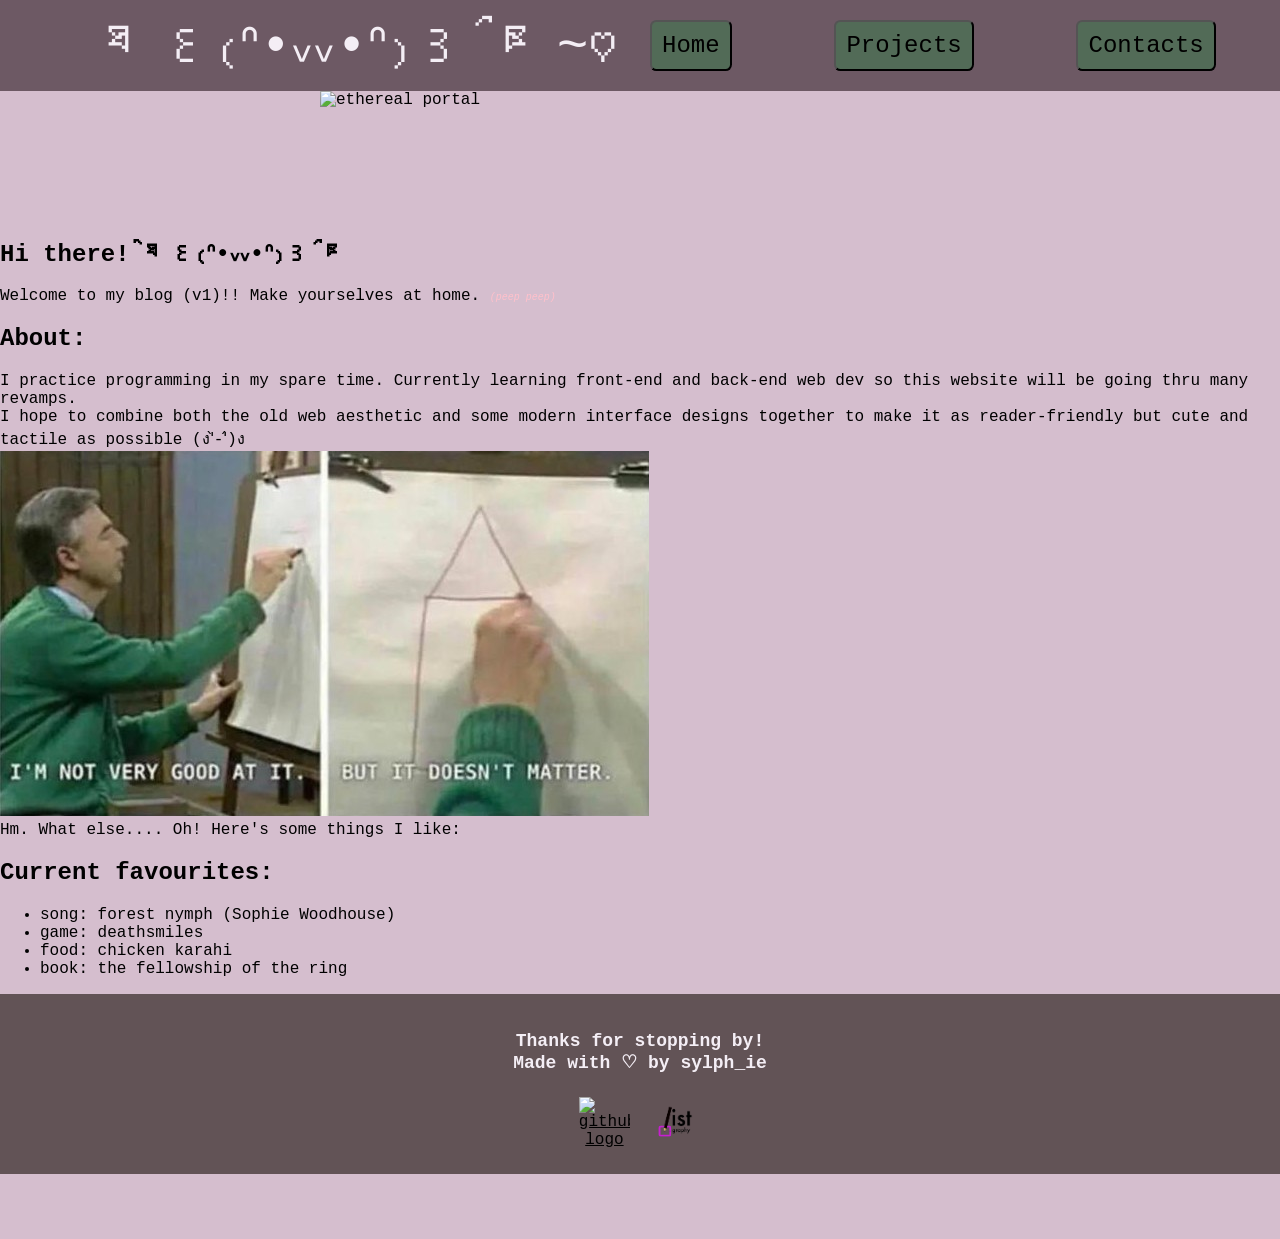
==== about.html @ 4db4aad4 "almost finished intro page and moving onto about.html" ====
<!DOCTYPE html>
<head>   
    <title>ཐི ꒰₍ᐢ•ᵥᵥ•ᐢ₎꒱ ཋྀ ~♡</title>
    <link rel = "stylesheet" href = "styles.css"/>
</head>
<body id = "about">
    <header>
      <!--  <figure>
            <img src = "https://images.squarespace-cdn.com/content/v1/5b8b677baa49a1d97623f9c3/1564085135138-W30LRVDVKX03IWIJ32WE/mouseSprite.gif?format=1500w">
        </figure> -->
        <nav id = "navbar"> <!--The container-->
            <p class = "blinking-txt">ཐི ꒰₍ᐢ•ᵥᵥ•ᐢ₎꒱ ཋྀ ~♡
            </p>
            <ul>
                <a href="about.html">
                    <li class = "navlinks"><button class = "cute-nav-button">Home</button></li>
                </a>
                <a href = "#projects">
                    <li class = "navlinks"><button class = "cute-nav-button">Projects</button></li>
                </a>
                <a href = "#contacts">
                    <li class = "navlinks"><button class = "cute-nav-button">Contacts</button></li>
                </a>
            </ul>
        </nav>
    </header>
    <main>
        <div class = "banner">
            <img src = "https://image.kmib.co.kr/online_image/2023/0406/2023040611151011753_1680747310_0018132863.jpg"
            alt = "ethereal portal">
        </div>
        <section id = "sayhello">
            <h1>Hi there! ཐི ꒰₍ᐢ•ᵥᵥ•ᐢ₎꒱ ཋྀ</h1>
            <p>
                Welcome to my blog (v1)!! Make yourselves at home. <span class = "italic-txt">(peep peep)</span>
            </p>
        </section>
        <section id = "about">
            <article>
                <h2>About:</h2>
                <p>
                    I practice programming in my spare time. Currently learning front-end and back-end web dev so this website will be going thru many revamps.</br>
                    I hope to combine both the old web aesthetic and some modern interface designs together to make it as reader-friendly but cute and tactile as possible (ง'̀-'́)ง</br>
                    <img src = "assets/images/281.jpg" alt = "Mr. rogers I'm not very good at it. But it doesn't matter meme"></br>
                    Hm. What else.... Oh! Here's some things I like:
                </p>
            </article>
            <article>
                <h2>Current favourites:</h2>
                <ul>
                    <li><span class = "bold-txt">song:</span> forest nymph (Sophie Woodhouse)</li>
                    <li><span class = "bold-txt">game:</span> deathsmiles</li>
                    <li><span class = "bold-txt">food:</span> chicken karahi</li>
                    <li><span class = "bold-txt">book:</span> the fellowship of the ring</li>
                </ul>
            </article>
        </section>        
    </main>
<footer>
    <h4>
        Thanks for stopping by! </br>Made with ♡ by sylph_ie
    </h4>
    <div id = "icons-container">
        <a class = "icons-card" href = "https://github.com/sylph-ie" target = "_blank"><img src = "https://raw.githubusercontent.com/FortAwesome/Font-Awesome/70fb2dd154b617f62fc4ae5b0b7e2943bfd2aa96/svgs/brands/github.svg" alt="github logo"></a>
        <a class = "icons-card" href = "https://listography.com/3161428512" target = "_blank"><img src = "assets/images/Listography_logo-removebg-preview.png" alt = "Listography logo"></a> <!--Change file paths into forward slashes so it doesn't break online-->
    </div>
</footer>
</body>
---- styles.css ----
* {
    font-family: 'Courier New', Courier, monospace;
    color: black;
}

.italic-txt {
    font-size:x-small;
    font-style: italic;
    color: pink;
}

/* Homepage: */
#intro {
    background-color: black;
}

#setup > h1 {
    color: rgb(251, 251, 187);
    font-size: 2vw;
    text-align: center;
    margin: auto;
    margin-top: 5vw;
    margin-bottom: 3vw;
}

.portal-container {
    display: flex;
    flex-direction: row;
    gap: 10vw;
    justify-content: center;
    align-items: center; /* When using this, this will force all direct children to stay strictly locked to the center. If you use transform: translateY(), it will be overridden (images are trying to expand the container's boundaries simultaneously*/
}

.secret-text-intro {
    opacity: 0;
    display: block;
    text-align: center;
    margin-top: 7vw;
    color: rgb(251, 251, 187);
    font-size: larger;
}

.portal-card { /*To help set up the speech*/
    position: relative;
    display: flex;
    flex-direction: column;
    align-items: center;
    text-decoration: none;
    margin-top: 1vw;
}

.speech {
    opacity: 0;
    font-size: small;
    position: absolute;
    top: 3%;
    left: 50%;
    color: rgb(251, 251, 187);
}

#lucci-container > .speech {
    left: .1%;
    top: 3%
}

#friend-container > .speech {
    left: 60%;
    top: 5%
}

#guest-container > .speech {
    left: 110%;
    top: 75%
}

.portal-card:hover .speech {
    opacity: 1;
    display:block;
}

.portal-card:hover .secret-text-intro {
    opacity: 1;
}

.portal-item {
    flex: 1;
    min-width: 0;
}

@keyframes lucci-wiggle {
    0%, 100%{
        transform: translateY(3vw) rotateZ(20deg);
    }
    50%{
        transform:translateY(3vw) rotateZ(-20deg);
    }
}

@keyframes wiggle {
    0%, 100%{
        transform: translateY(5vw) rotateZ(20deg);
    }
    50%{
        transform:translateY(5vw) rotateZ(-20deg);
    }
}

#lucci:hover {
    animation-name: lucci-wiggle;
    animation-duration: 500ms;
    animation-iteration-count: infinite;
    animation-timing-function: steps(1);
}

#luccis-friend:hover, #luccis-guest:hover {
    animation-name: wiggle;
    animation-duration: 500ms;
    animation-iteration-count: infinite;
    animation-timing-function: steps(1);
}



#lucci {
    max-width: 15vw;
    height: auto;
    display: block; /*block elements take up the entire width of whatever they're inside of */
    transform: translateY(3vw);
}

#luccis-friend {
    max-width: 15vw;
    height: auto;
    display: block;
    transform: translateY(5vw);
    /*flex-basis: 2vw; <- use this if you are not shrinking an image past what the browser deems "unsafe". More about that in #luccis-guest*/
}

#luccis-guest {
    max-width: 13vw; /* keeps the global flex settings active but for this image, it caps the growth. Some browsers refuse to shrink naked <img> in flexbox below their native file dimensions unless a hard restriction (max-width) tells them its safe to do so */
    height: auto; /*forces the image height to scale down proportionally to the new width*/
    display: block; /* prevents browser-specific inline alignment bugs */
    transform: translateY(5vw);
    /*flex-basis: 1vw; <- making larger images aggressively shrink down causes the browser to apply a "safety net" bc it thinks it'll completely distort/vanish, ignoring this line */
} /*all other elements will ignore those rules here and automatically expands to absorb the extra space luccis-guest leaves behind */




/*Unused stuff*/
/* min-width: forces the browser to override its default min width calculation (the browser's default layout mechanism wants to protect the content inside the flex child from shrinking past its min size*/

/*.portal-item img {
    width: 100%;
    height: 100%;
    object-fit: cover;
}*/

/*STANDARD ANIMATION W/ SMOOTH GLIDING (UNUSED):
@keyframes wiggle {
    25%{
        transform:translateY(5vw) rotateZ(0deg);
    }
    50%{
        transform: translateY(5vw) rotateZ(20deg);
    }
    75%{
        transform: translateY(5vw) rotateZ(-20deg);
    }
    100%{
        transform:translateY(5vw) rotateZ(0deg);
    }
}*/

/* About page:*/
/* 3 WAYS TO HANDLE IMAGE RESIZING:
1) If your <div> has a defined container width, use max-width on the <img> to prevent overscaling from its native size:
.banner {
    width: 100px;
    height: auto;
}
.banner > img {
    max-width: 100%;
    height: auto;
}

2) If the <div> has a strict, fixed width and height (e.g. square avatar), when <img>'s width/height = 100% = squashed image. Use object-fit to crop it cleanly without distortion:
.banner {
    width: 300px;
    height: 300px;
}

.banner > img {
    width: 100%;
    height: 100%;
    object-fit: cover; crops the edges, acts like a background image

3) If you want a full-width banner where the height naturally adjusts based on the width of the user's screen:*/
.banner {
    display: flex;
    justify-content: center; /* centers horizontally*/
    align-items: center; /* centers vertically*/
}

.banner > img {
    width: 50vw;
    height: 10vw;
    object-fit: cover;
    align-items: center;
}

#sayhello {
    background-image: url("https://i.pinimg.com/736x/07/1b/7d/071b7dd713197c0674aaa2b3a329f842.jpg");
    background-size: cover;
}

#sayhello > h1, p {
    background: transparent; /* if you want to make the text's padding transparent*/
}

header {
    width: 100%;
    padding: 0;
}

/*The container*/
#navbar {
    background-color: #6d5964; /*#6d5964 - more mauve purple-pink, #625356 - more brown (cool toned)*/
    width: auto;
 /*This is what expands the navbar for some reason*/
    /*margin: 0;*/ /* If I don't put this for both navbar and the ul's, they leave a gap behind*/ 
    display: flex;
    align-items: center;
    justify-content: space-between;
}

/*The 2nd card of the container w/c has its own set of cards*/
#navbar > ul {
    list-style: none; /*Gets rid of the bullet points*/
    display: flex;
    margin: 0;
    padding: 0;
    gap: 3vw;
    background: transparent;
}

/*The lists. Formatting is applied to the links instead bc idk*/
.navlinks {
    margin-left: 3vw;
    margin-right: 5vw;
}

.navlinks:first-child { /*idk if this does anything*/
    margin-left: 0;
}

/*The blinking-txt*/
#navbar p {
    color: #f4eef5;
    overflow: hidden;
    font-size: 3.3rem;
    margin: 1vw;
    margin-left: 8vw;
}

/*The links - #navbar a does the same thing as #navbar > ul > li > a {*/
#navbar a {
    text-decoration: none;
    color: #f4eef5;
    font-weight: bold;
    font-size: large;
    background: none; /*Use for both the link and list items. The background was applied to both, not on the main list for some reason.*/

}

/*Basically the lists again but written in a diff way for some reason*/
nav ul li { /*Another way to target the same thing*/
  background: none;
}

/*The buttons:*/
.cute-nav-button {
    color: black;
    font-size: 1.5rem;
    cursor: grab;
    background: #526b57;
    padding: 0.8vw;
    border-radius: .5vw;
}


#about {
    background-color: #d5bece; /* 1) #beadb9 - gloomy pink, 2) #b4a7b8 - more gloomy purple-pink*/
    margin:0; /*This gets rid of the border all around the website*/
}


#icons-container {
    display: flex;
    align-items: center;
    justify-content: center;
    gap: 20px;
    margin: 1vw;
}

.icons-card {
    width: 4vw;
} /*This only resizes the <a> link wrapper. SVGs can scale accordingly but not local .pngs = stays at its original large size = spills out*/

.icons-card img { /*This forces both images to fit perfectly inside the 10vw icons-card boxes*/
    width: 100%;
    height: auto;
    display: block;
}

footer {
    text-align: center;
    padding: 1vw;
    background: #625356;
}

footer > h4 {
    color: #f4eef5;
    font-size: large;
}
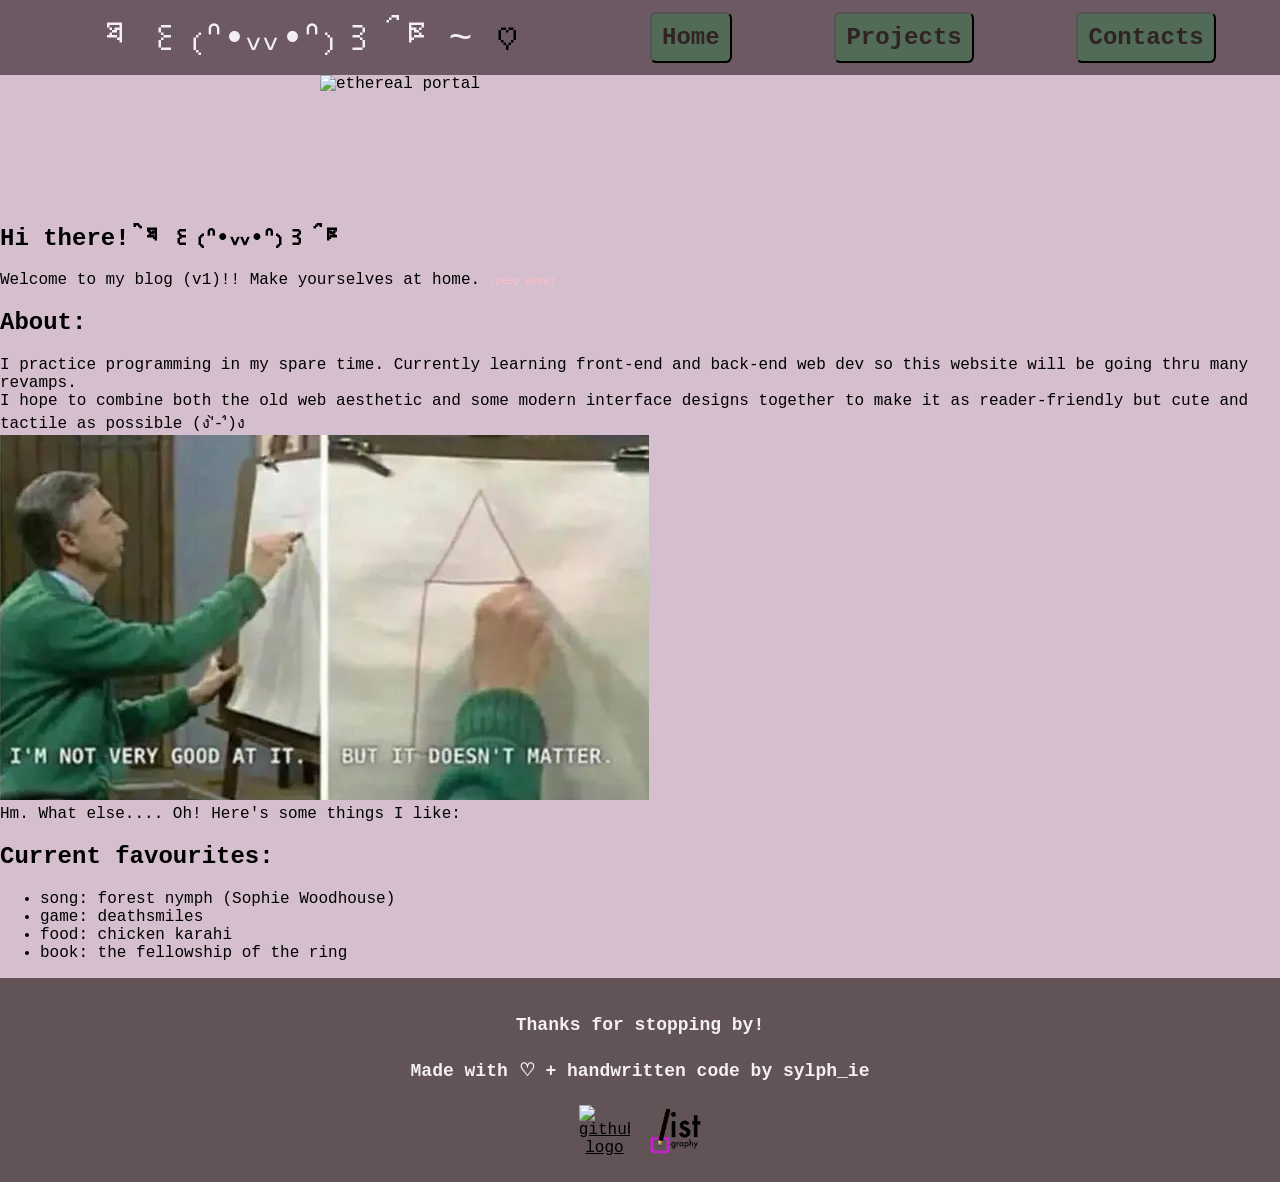
==== commit b5978909: "changed all pic formats" ====
--- a/about.html
+++ b/about.html
@@ -9,7 +9,7 @@
             <img src = "https://images.squarespace-cdn.com/content/v1/5b8b677baa49a1d97623f9c3/1564085135138-W30LRVDVKX03IWIJ32WE/mouseSprite.gif?format=1500w">
         </figure> -->
         <nav id = "navbar"> <!--The container-->
-            <p class = "blinking-txt">ཐི ꒰₍ᐢ•ᵥᵥ•ᐢ₎꒱ ཋྀ ~♡
+            <p class = "blinking-txt">ཐི ꒰₍ᐢ•ᵥᵥ•ᐢ₎꒱ ཋྀ ~<span class = "blinking-heart"> ♡</span>
             </p>
             <ul>
                 <a href="about.html">
@@ -41,7 +41,7 @@
                 <p>
                     I practice programming in my spare time. Currently learning front-end and back-end web dev so this website will be going thru many revamps.</br>
                     I hope to combine both the old web aesthetic and some modern interface designs together to make it as reader-friendly but cute and tactile as possible (ง'̀-'́)ง</br>
-                    <img src = "assets/images/281.jpg" alt = "Mr. rogers I'm not very good at it. But it doesn't matter meme"></br>
+                    <img src = "assets/images/mr rogers.webp" alt = "Mr. Rogers 'I'm not very good at it. But it doesn't matter.' meme"></br>
                     Hm. What else.... Oh! Here's some things I like:
                 </p>
             </article>
@@ -54,15 +54,18 @@
                     <li><span class = "bold-txt">book:</span> the fellowship of the ring</li>
                 </ul>
             </article>
-        </section>        
+        </section>
     </main>
 <footer>
     <h4>
-        Thanks for stopping by! </br>Made with ♡ by sylph_ie
+        Thanks for stopping by!
+    </h4>
+    <h4>
+        Made with ♡ + handwritten code by sylph_ie
     </h4>
     <div id = "icons-container">
         <a class = "icons-card" href = "https://github.com/sylph-ie" target = "_blank"><img src = "https://raw.githubusercontent.com/FortAwesome/Font-Awesome/70fb2dd154b617f62fc4ae5b0b7e2943bfd2aa96/svgs/brands/github.svg" alt="github logo"></a>
-        <a class = "icons-card" href = "https://listography.com/3161428512" target = "_blank"><img src = "assets/images/Listography_logo-removebg-preview.png" alt = "Listography logo"></a> <!--Change file paths into forward slashes so it doesn't break online-->
+        <a class = "icons-card" href = "https://listography.com/3161428512" target = "_blank"><img src = "assets/images/Listography logo.webp" alt = "Listography logo"></a> <!--Change file paths into forward slashes so it doesn't break online-->
     </div>
 </footer>
 </body>
--- a/styles.css
+++ b/styles.css
@@ -35,9 +35,22 @@
     opacity: 0;
     display: block;
     text-align: center;
-    margin-top: 7vw;
+    margin-top: 9vw;
     color: rgb(251, 251, 187);
     font-size: larger;
+}
+
+#guest-container > .secret-text-intro {
+    margin-top: 8vw;
+}
+
+#lucci-container > .secret-text-intro {
+    margin-top: 6vw;
+    margin-left: 4vw;
+}
+
+#friend-container > .secret-text-intro {
+    margin-left: 1vw;
 }
 
 .portal-card { /*To help set up the speech*/
@@ -122,22 +135,22 @@
 
 
 #lucci {
-    max-width: 15vw;
+    max-width: 11vw;
     height: auto;
     display: block; /*block elements take up the entire width of whatever they're inside of */
     transform: translateY(3vw);
 }
 
 #luccis-friend {
-    max-width: 15vw;
+    max-width: 11vw;
     height: auto;
     display: block;
-    transform: translateY(5vw);
+    transform: translateY(6vw);
     /*flex-basis: 2vw; <- use this if you are not shrinking an image past what the browser deems "unsafe". More about that in #luccis-guest*/
 }
 
 #luccis-guest {
-    max-width: 13vw; /* keeps the global flex settings active but for this image, it caps the growth. Some browsers refuse to shrink naked <img> in flexbox below their native file dimensions unless a hard restriction (max-width) tells them its safe to do so */
+    max-width: 9vw; /* keeps the global flex settings active but for this image, it caps the growth. Some browsers refuse to shrink naked <img> in flexbox below their native file dimensions unless a hard restriction (max-width) tells them its safe to do so */
     height: auto; /*forces the image height to scale down proportionally to the new width*/
     display: block; /* prevents browser-specific inline alignment bugs */
     transform: translateY(5vw);
@@ -258,36 +271,42 @@
 #navbar p {
     color: #f4eef5;
     overflow: hidden;
-    font-size: 3.3rem;
+    font-size: 2.5rem; /* clamp(2.5rem, 3.3rem, 5rem)*/
     margin: 1vw;
     margin-left: 8vw;
 }
 
-/*The links - #navbar a does the same thing as #navbar > ul > li > a {*/
+/*(Obsolete after the buttons were introduced):
+The links - #navbar a does the same thing as #navbar > ul > li > a {
 #navbar a {
     text-decoration: none;
     color: #f4eef5;
     font-weight: bold;
     font-size: large;
-    background: none; /*Use for both the link and list items. The background was applied to both, not on the main list for some reason.*/
-
-}
-
-/*Basically the lists again but written in a diff way for some reason*/
-nav ul li { /*Another way to target the same thing*/
+    background: none; Use for both the link and list items. The background was applied to both, not on the main list for some reason.
+}
+
+Basically the lists again but written in a diff way for some reason*/
+/*nav ul li { /*Another way to target the same thing
   background: none;
-}
+}*/
 
 /*The buttons:*/
 .cute-nav-button {
-    color: black;
+    color: #2f2324;
     font-size: 1.5rem;
+    font-weight: 700;
     cursor: grab;
-    background: #526b57;
+    background: #526b57; /*#cabac5 - more or less the same colour as the body (ethereal pink), #526b57 - light forest green, */
     padding: 0.8vw;
     border-radius: .5vw;
-}
-
+    transition: 0.3ms;
+}
+
+.cute-nav-button:hover {
+    background: #a67999;
+    color:#f4eef5
+}
 
 #about {
     background-color: #d5bece; /* 1) #beadb9 - gloomy pink, 2) #b4a7b8 - more gloomy purple-pink*/
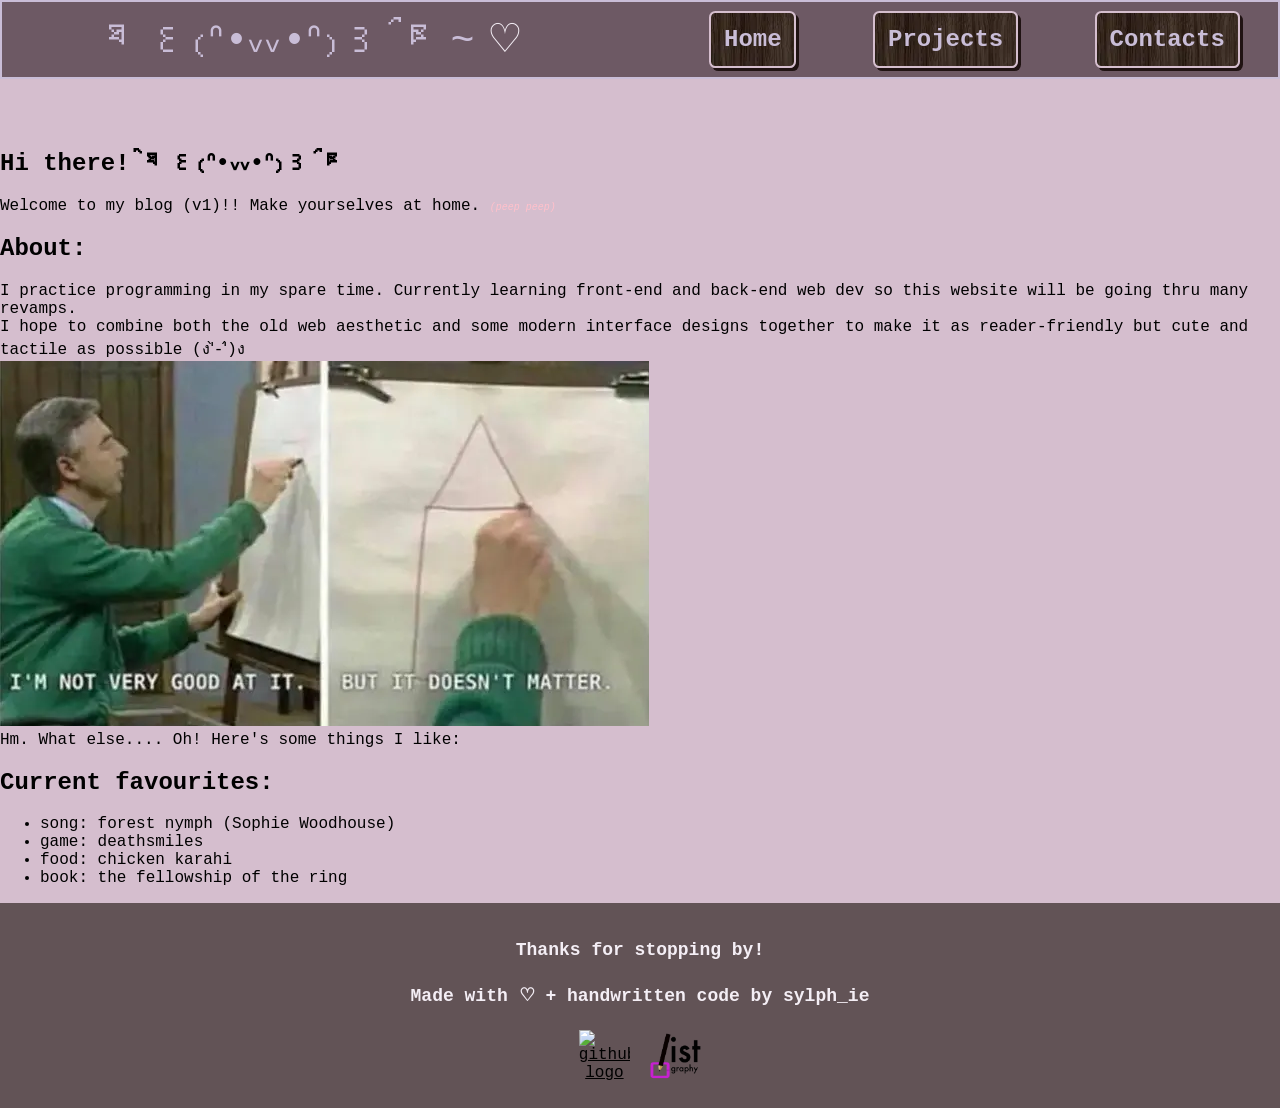
==== commit f7bc5734: "finally finished the buttons (1st draft) uggghhhh" ====
--- a/about.html
+++ b/about.html
@@ -12,15 +12,15 @@
             <p class = "blinking-txt">ཐི ꒰₍ᐢ•ᵥᵥ•ᐢ₎꒱ ཋྀ ~<span class = "blinking-heart"> ♡</span>
             </p>
             <ul>
-                <a href="about.html">
-                    <li class = "navlinks"><button class = "cute-nav-button">Home</button></li>
-                </a>
-                <a href = "#projects">
-                    <li class = "navlinks"><button class = "cute-nav-button">Projects</button></li>
-                </a>
-                <a href = "#contacts">
-                    <li class = "navlinks"><button class = "cute-nav-button">Contacts</button></li>
-                </a>
+                <li>
+                     <a class = "cute-nav-button" href="about.html">Home</a>
+                </li>
+                <li>
+                    <a class = "cute-nav-button" href = "#projects">Projects</a>
+                </li>
+                <li>
+                    <a class = "cute-nav-button" href = "#contacts">Contacts</a>
+                </li>
             </ul>
         </nav>
     </header>
--- a/styles.css
+++ b/styles.css
@@ -245,69 +245,85 @@
     display: flex;
     align-items: center;
     justify-content: space-between;
-}
-
-/*The 2nd card of the container w/c has its own set of cards*/
+    border: 2px solid #c9bdd7;
+    position: fixed; /*This will break the element out of its normal flow. Either apply width: 100%; or set the top, right and left to 0 so it is stretched from all sides except the bottom. Flexbox will then fill in the leftover space*/
+    top: 0;
+    right: 0;
+    left: 0;
+}
+
+/*The 2nd card of the container, w/c will also have its own set of cards*/
 #navbar > ul {
     list-style: none; /*Gets rid of the bullet points*/
     display: flex;
     margin: 0;
     padding: 0;
+    margin-right: 3vw;
     gap: 3vw;
     background: transparent;
 }
 
-/*The lists. Formatting is applied to the links instead bc idk*/
-.navlinks {
+/*The buttons:*/
+.cute-nav-button {
+    display: inline-block;
+    background-image: url("assets/images/wood texture.webp");
+    padding: 1vw;
+    color: #c9bdd7;
+    font-size: 1.5rem;
+    text-decoration: none;
+    font-weight: 700;
+    cursor: pointer;
+    /*background: #526b57; /*#cabac5 - more or less the same colour as the body (ethereal pink), #526b57 - light forest green, */
+    border-radius: .5vw;
     margin-left: 3vw;
-    margin-right: 5vw;
-}
-
-.navlinks:first-child { /*idk if this does anything*/
-    margin-left: 0;
-}
-
-/*The blinking-txt*/
+    border: 0.3vmin solid #d5bece;
+    box-shadow: 3px 3px #201313;
+    transition: transform 90ms ease-in-out, color 30ms ease-in-out;
+}
+
+.cute-nav-button:hover {
+    color:#130b0b;
+    transform: translate(1px, 1px);
+    box-shadow: 2px 2px #201313;
+}
+
+.cute-nav-button:active {
+    transform: translate(1.5px, 1.5px);
+    box-shadow: none;
+}
+
+/*The blinking-heart*/
 #navbar p {
-    color: #f4eef5;
+    color: #c9bdd7;
     overflow: hidden;
-    font-size: 2.5rem; /* clamp(2.5rem, 3.3rem, 5rem)*/
+    font-size: 2.5rem; /* clamp(2.5rem, 3.3rem, 5rem) <- consider using vw bc the text is still very big after shrinking the window*/
     margin: 1vw;
     margin-left: 8vw;
 }
 
-/*(Obsolete after the buttons were introduced):
-The links - #navbar a does the same thing as #navbar > ul > li > a {
-#navbar a {
-    text-decoration: none;
-    color: #f4eef5;
-    font-weight: bold;
-    font-size: large;
-    background: none; Use for both the link and list items. The background was applied to both, not on the main list for some reason.
-}
-
-Basically the lists again but written in a diff way for some reason*/
-/*nav ul li { /*Another way to target the same thing
-  background: none;
-}*/
-
-/*The buttons:*/
-.cute-nav-button {
-    color: #2f2324;
-    font-size: 1.5rem;
-    font-weight: 700;
-    cursor: grab;
-    background: #526b57; /*#cabac5 - more or less the same colour as the body (ethereal pink), #526b57 - light forest green, */
-    padding: 0.8vw;
-    border-radius: .5vw;
-    transition: 0.3ms;
-}
-
-.cute-nav-button:hover {
-    background: #a67999;
-    color:#f4eef5
-}
-
+.blinking-heart {
+    color: #f4eef5; /*#c9bdd7 - light mauve pink*/
+    animation-name: heart-blinking;
+    animation-duration: 2000ms;
+    animation-iteration-count: infinite;
+    animation-timing-function: ease-in-out;
+    display: inline-block;
+    margin-left: 1vw;
+}
+
+@keyframes heart-blinking {
+    0%, 100% {
+        transform: translateY(0vw);
+        opacity: 0;
+    }
+    50%{
+        transform: translateY(-1vw);
+        opacity: 1;
+    }
+}
+
+
+/*Section: about*/
 #about {
     background-color: #d5bece; /* 1) #beadb9 - gloomy pink, 2) #b4a7b8 - more gloomy purple-pink*/
     margin:0; /*This gets rid of the border all around the website*/
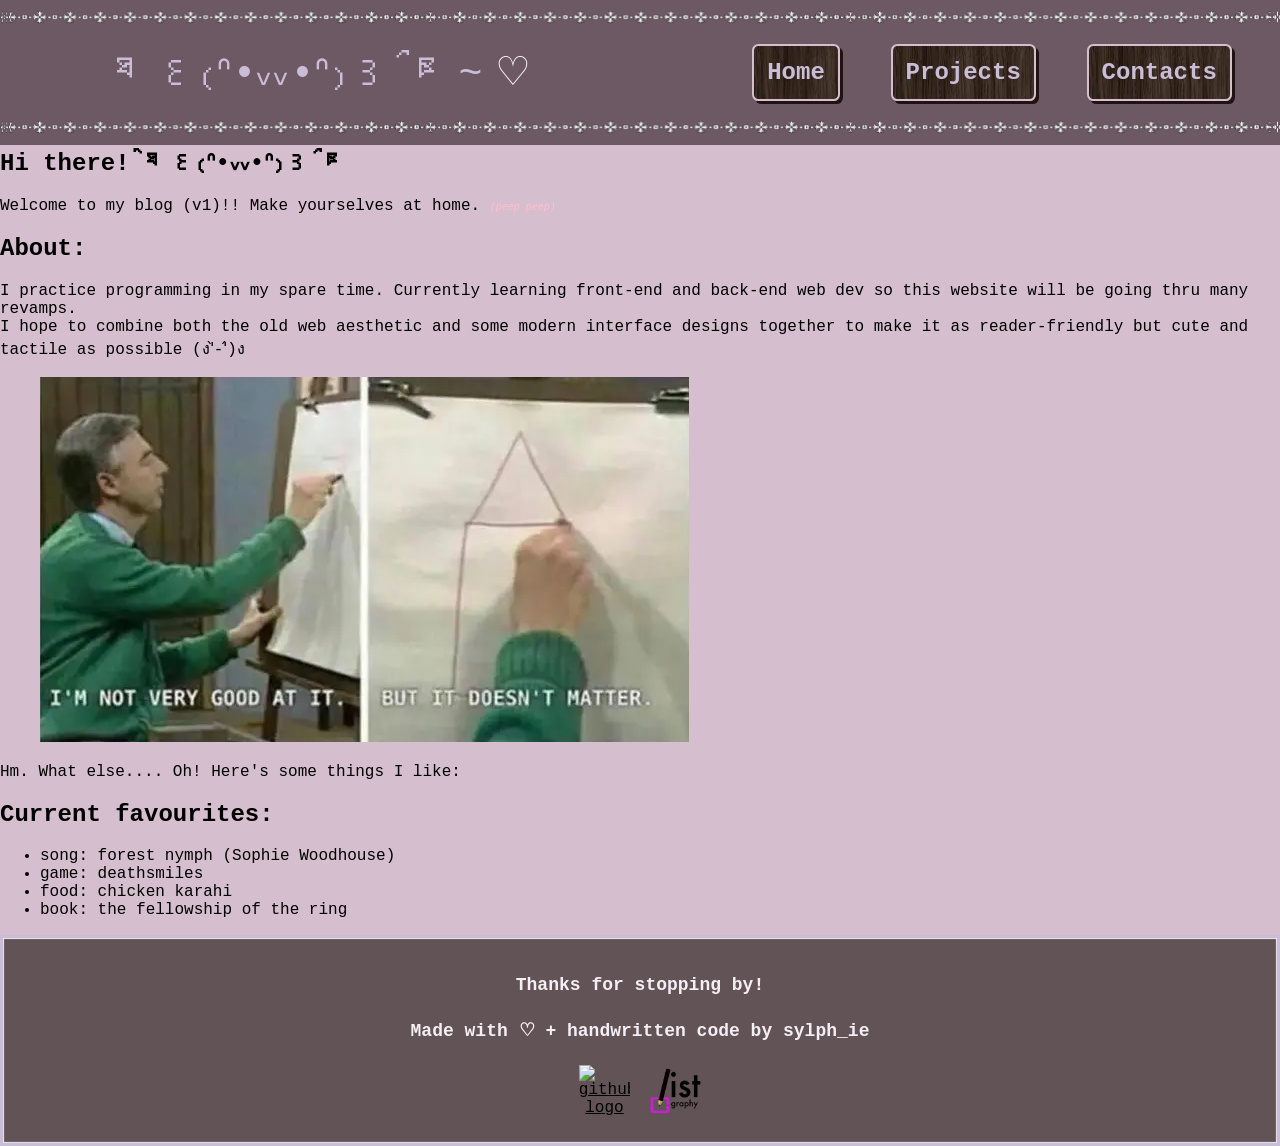
==== commit 6f7da300: "nav borders added" ====
--- a/about.html
+++ b/about.html
@@ -41,7 +41,9 @@
                 <p>
                     I practice programming in my spare time. Currently learning front-end and back-end web dev so this website will be going thru many revamps.</br>
                     I hope to combine both the old web aesthetic and some modern interface designs together to make it as reader-friendly but cute and tactile as possible (ง'̀-'́)ง</br>
-                    <img src = "assets/images/mr rogers.webp" alt = "Mr. Rogers 'I'm not very good at it. But it doesn't matter.' meme"></br>
+                    <figure>
+                        <img src = "assets/images/mr rogers.webp" alt = "Mr. Rogers 'I'm not very good at it. But it doesn't matter.' meme">
+                    </figure>
                     Hm. What else.... Oh! Here's some things I like:
                 </p>
             </article>
--- a/styles.css
+++ b/styles.css
@@ -157,34 +157,6 @@
     /*flex-basis: 1vw; <- making larger images aggressively shrink down causes the browser to apply a "safety net" bc it thinks it'll completely distort/vanish, ignoring this line */
 } /*all other elements will ignore those rules here and automatically expands to absorb the extra space luccis-guest leaves behind */
 
-
-
-
-/*Unused stuff*/
-/* min-width: forces the browser to override its default min width calculation (the browser's default layout mechanism wants to protect the content inside the flex child from shrinking past its min size*/
-
-/*.portal-item img {
-    width: 100%;
-    height: 100%;
-    object-fit: cover;
-}*/
-
-/*STANDARD ANIMATION W/ SMOOTH GLIDING (UNUSED):
-@keyframes wiggle {
-    25%{
-        transform:translateY(5vw) rotateZ(0deg);
-    }
-    50%{
-        transform: translateY(5vw) rotateZ(20deg);
-    }
-    75%{
-        transform: translateY(5vw) rotateZ(-20deg);
-    }
-    100%{
-        transform:translateY(5vw) rotateZ(0deg);
-    }
-}*/
-
 /* About page:*/
 /* 3 WAYS TO HANDLE IMAGE RESIZING:
 1) If your <div> has a defined container width, use max-width on the <img> to prevent overscaling from its native size:
@@ -245,7 +217,15 @@
     display: flex;
     align-items: center;
     justify-content: space-between;
-    border: 2px solid #c9bdd7;
+    /*border: 2px solid #c9bdd7;*/
+    /*box-shadow: 0px 0px 1px 1px #f4eef5 inset;*/
+
+    /*Nav border image*/
+    border-style: solid;
+    border-width: 35px 10px 35px 10px; /* Top: 10px, Right: 0, Bottom: 0, Left: 0 */
+    border-image-source: url("assets/images/borders/gem.webp");
+    border-image-slice: 100 fill; /* Adjust based on your image size */
+    border-image-repeat: round;
     position: fixed; /*This will break the element out of its normal flow. Either apply width: 100%; or set the top, right and left to 0 so it is stretched from all sides except the bottom. Flexbox will then fill in the leftover space*/
     top: 0;
     right: 0;
@@ -259,7 +239,7 @@
     margin: 0;
     padding: 0;
     margin-right: 3vw;
-    gap: 3vw;
+    gap: 1vw;
     background: transparent;
 }
 
@@ -317,7 +297,7 @@
         opacity: 0;
     }
     50%{
-        transform: translateY(-1vw);
+        transform: translateY(-0.8vw);
         opacity: 1;
     }
 }
@@ -352,6 +332,8 @@
     text-align: center;
     padding: 1vw;
     background: #625356;
+    border: 3px solid #c9bdd7;
+    box-shadow: 0px 0px 1px 1px inset #f4eef5;
 }
 
 footer > h4 {
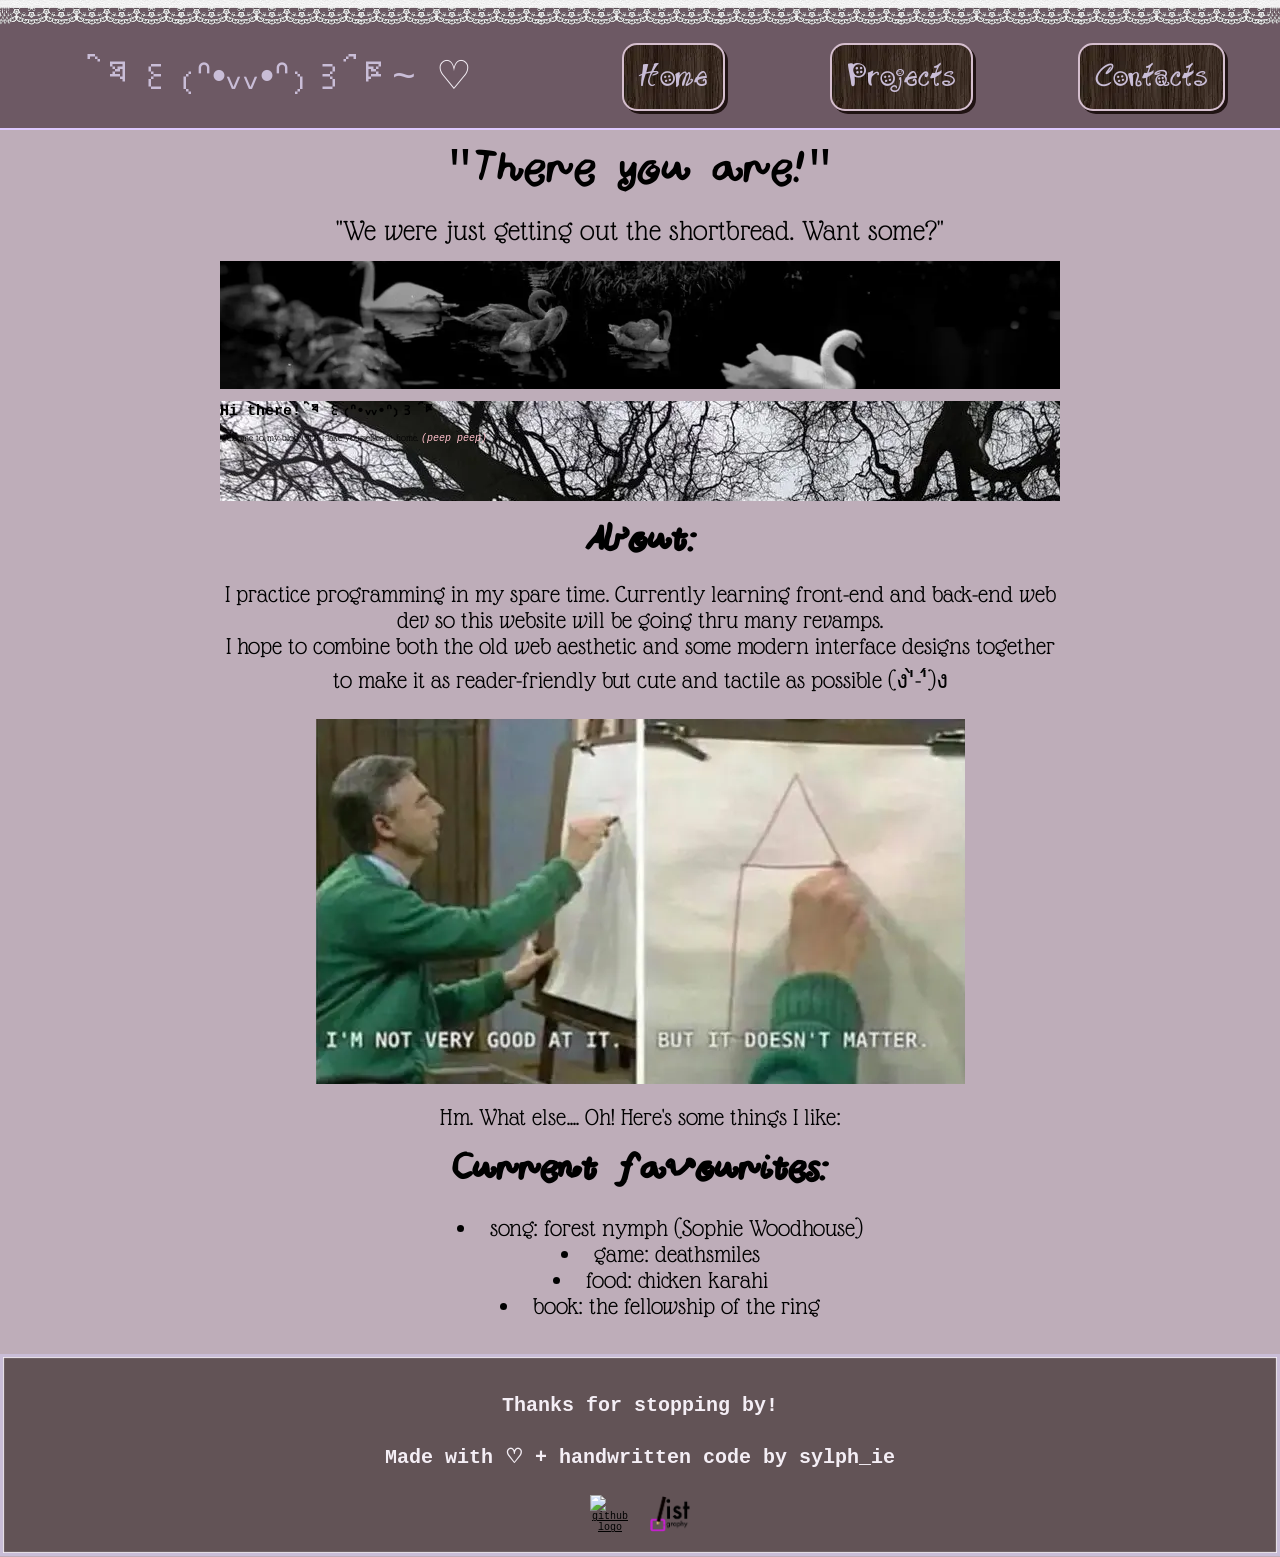
==== commit 8f1642ad: "improved main layout and added some fonts" ====
--- a/about.html
+++ b/about.html
@@ -25,8 +25,10 @@
         </nav>
     </header>
     <main>
+        <h1 class = "welcome-heading">"There you are!"</h1>
+        <h2 class = "whatsthis-heading">"We were just getting out the shortbread. Want some?"</h2>
         <div class = "banner">
-            <img src = "https://image.kmib.co.kr/online_image/2023/0406/2023040611151011753_1680747310_0018132863.jpg"
+            <img src = "assets/images/swans.webp"
             alt = "ethereal portal">
         </div>
         <section id = "sayhello">
@@ -38,22 +40,24 @@
         <section id = "about">
             <article>
                 <h2>About:</h2>
-                <p>
+                <p class = "log-font">
                     I practice programming in my spare time. Currently learning front-end and back-end web dev so this website will be going thru many revamps.</br>
                     I hope to combine both the old web aesthetic and some modern interface designs together to make it as reader-friendly but cute and tactile as possible (ง'̀-'́)ง</br>
-                    <figure>
+                </p>
+                    <figure class = "mr-rogers">
                         <img src = "assets/images/mr rogers.webp" alt = "Mr. Rogers 'I'm not very good at it. But it doesn't matter.' meme">
                     </figure>
+                <p class="log-font">
                     Hm. What else.... Oh! Here's some things I like:
                 </p>
             </article>
             <article>
                 <h2>Current favourites:</h2>
-                <ul>
-                    <li><span class = "bold-txt">song:</span> forest nymph (Sophie Woodhouse)</li>
-                    <li><span class = "bold-txt">game:</span> deathsmiles</li>
-                    <li><span class = "bold-txt">food:</span> chicken karahi</li>
-                    <li><span class = "bold-txt">book:</span> the fellowship of the ring</li>
+                <ul class = "log-font">
+                    <li >song: forest nymph (Sophie Woodhouse)</li>
+                    <li >game: deathsmiles</li>
+                    <li >food: chicken karahi</li>
+                    <li >book: the fellowship of the ring</li>
                 </ul>
             </article>
         </section>
--- a/styles.css
+++ b/styles.css
@@ -1,3 +1,32 @@
+@font-face {
+    font-family: "bigurls";
+    src:url("assets/fonts/Bigcurls 500.ttf");
+}
+
+@font-face {
+    font-family: "flowerpot";
+    src: url("assets/fonts/Flowerpot Regular.ttf")
+}
+
+@font-face {
+    font-family: "buttonz";
+    src: url("assets/fonts/Buttons.ttf");
+}
+
+@font-face {
+    font-family: northwest;
+    src: url("assets/fonts/Pacific Northwest Rough.ttf");
+}
+
+@font-face {
+    font-family: antiqua;
+    src: url("assets/fonts/GlassAntiqua-Regular.ttf");
+}
+
+html {
+    font-size: 62.5%
+}
+
 * {
     font-family: 'Courier New', Courier, monospace;
     color: black;
@@ -12,45 +41,24 @@
 /* Homepage: */
 #intro {
     background-color: black;
+    overflow: hidden;
 }
 
 #setup > h1 {
     color: rgb(251, 251, 187);
-    font-size: 2vw;
+    font-size: 3rem;
     text-align: center;
     margin: auto;
-    margin-top: 5vw;
-    margin-bottom: 3vw;
+    margin-top: 2.5em;
+    margin-bottom: 3em;
 }
 
 .portal-container {
     display: flex;
     flex-direction: row;
-    gap: 10vw;
+    gap: 20em;
     justify-content: center;
     align-items: center; /* When using this, this will force all direct children to stay strictly locked to the center. If you use transform: translateY(), it will be overridden (images are trying to expand the container's boundaries simultaneously*/
-}
-
-.secret-text-intro {
-    opacity: 0;
-    display: block;
-    text-align: center;
-    margin-top: 9vw;
-    color: rgb(251, 251, 187);
-    font-size: larger;
-}
-
-#guest-container > .secret-text-intro {
-    margin-top: 8vw;
-}
-
-#lucci-container > .secret-text-intro {
-    margin-top: 6vw;
-    margin-left: 4vw;
-}
-
-#friend-container > .secret-text-intro {
-    margin-left: 1vw;
 }
 
 .portal-card { /*To help set up the speech*/
@@ -59,21 +67,72 @@
     flex-direction: column;
     align-items: center;
     text-decoration: none;
-    margin-top: 1vw;
+    margin-top: 1em;
+}
+
+/*The sylvanian animals*/
+#lucci {
+    max-width: 17em;
+    height: auto;
+    display: block; /*block elements take up the entire width of whatever they're inside of */
+    transform: translateY(3em);
+}
+
+#luccis-friend {
+    max-width: 17em;
+    height: auto;
+    display: block;
+    transform: translateY(9em);
+    /*flex-basis: 2vw; <- use this if you are not shrinking an image past what the browser deems "unsafe". More about that in #luccis-guest*/
+}
+
+#luccis-guest {
+    max-width: 14em; /* keeps the global flex settings active but for this image, it caps the growth. Some browsers refuse to shrink naked <img> in flexbox below their native file dimensions unless a hard restriction (max-width) tells them its safe to do so */
+    height: auto; /*forces the image height to scale down proportionally to the new width*/
+    display: block; /* prevents browser-specific inline alignment bugs */
+    transform: translateY(8em);
+    /*flex-basis: 1vw; <- making larger images aggressively shrink down causes the browser to apply a "safety net" bc it thinks it'll completely distort/vanish, ignoring this line */
+} /*all other elements will ignore those rules here and automatically expands to absorb the extra space luccis-guest leaves behind */
+
+
+/*Little text that appear alongside the sylvanian animals*/
+.title-card {
+    opacity: 0;
+    display:block;
+    text-align: center;
+    margin-top: 9em;
+    color: rgb(251, 251, 187);
+    font-size: 2rem;
+}
+
+#guest-container > .title-card {
+    margin-top: 8em;
+    margin-right: 1em;
+}
+
+#lucci-container > .title-card {
+    margin-top: 6em;
+    margin-left: 3em;
+}
+
+#friend-container > .title-card {
+    margin-left: 1em;
 }
 
 .speech {
     opacity: 0;
-    font-size: small;
+    font-size: 1.5rem;
     position: absolute;
     top: 3%;
     left: 50%;
     color: rgb(251, 251, 187);
-}
-
+    position: block;
+}
+
+/*Moving the speeches relative to its parent container*/
 #lucci-container > .speech {
     left: .1%;
-    top: 3%
+    top: 1%
 }
 
 #friend-container > .speech {
@@ -86,35 +145,123 @@
     top: 75%
 }
 
-.portal-card:hover .speech {
-    opacity: 1;
-    display:block;
-}
-
-.portal-card:hover .secret-text-intro {
-    opacity: 1;
-}
-
 .portal-item {
     flex: 1;
     min-width: 0;
 }
 
+/*Hovering effects*/
 @keyframes lucci-wiggle {
     0%, 100%{
-        transform: translateY(3vw) rotateZ(20deg);
+        transform: translateY(3em) rotateZ(10deg);
     }
     50%{
-        transform:translateY(3vw) rotateZ(-20deg);
+        transform:translateY(3em) rotateZ(-10deg);
     }
 }
 
 @keyframes wiggle {
     0%, 100%{
-        transform: translateY(5vw) rotateZ(20deg);
+        transform: translateY(8em) rotateZ(10deg);
     }
     50%{
-        transform:translateY(5vw) rotateZ(-20deg);
+        transform:translateY(8em) rotateZ(-10deg);
+    }
+}
+
+.crown-webp > img {
+    position: absolute;
+    width: 3em;
+    transform: translate(8em, -33em) rotate(60deg);
+    opacity: 0;
+}
+
+.excited-webp > img {
+    position: absolute;
+    width: 5em;
+    transform: translate(-11em, -27em) rotate(-25deg);
+    opacity: 0;
+}
+
+.butterfly-webp img {
+    position: absolute;
+    max-width: 3em;
+    transform: translate(-10em, -35em);
+    opacity: 0;
+}
+
+.caterpillar-webp img {
+    position: absolute;
+    max-width: 5em;
+    transform: translate(9em, -15em) rotate(30deg);
+    opacity: 0;
+}
+
+.mushroom-webp img {
+    position: absolute;
+    max-width: 3em;
+    transform: translate(-11em, -22em);
+    opacity: 0;
+}
+
+.bee-webp img {
+    position: absolute;
+    max-width: 3em;
+    transform: translate(8em, -30em);
+    opacity: 0;
+}
+
+@keyframes crown {
+    0%, 100%{
+        transform: rotate(-.5deg);
+    }
+    50% {
+        transform: rotate(.5deg);
+    }
+}
+
+@keyframes excited {
+    0%, 100%{
+        transform: rotate(.5deg);
+    }
+    50% {
+        transform: rotate(-.5deg);
+    }
+}
+
+@keyframes butterfly {
+    0%, 100%{
+        transform: rotate(-.5deg);
+    }
+    50% {
+        transform: rotate(.5deg);
+    }
+}
+
+@keyframes caterpillar {
+    0%, 100%{
+        transform: rotate(.5deg);
+    }
+    50% {
+        transform: rotate(-.5deg);
+    }
+}
+
+@keyframes mushroom {
+    0%, 100%{
+        transform: rotate(-.5deg);
+    }
+    50% {
+        transform: rotate(.5deg);
+    }
+}
+
+@keyframes bee {
+    0%, 100%{
+        transform: rotate(.5deg);
+    }
+    50% {
+        transform: rotate(-.5deg);
     }
 }
 
@@ -125,6 +272,20 @@
     animation-timing-function: steps(1);
 }
 
+#lucci:hover ~ .crown-webp{
+    animation-name: crown;
+    animation-duration: 500ms;
+    animation-iteration-count: infinite;
+    animation-timing-function: steps(1);
+}
+
+#lucci:hover ~ .excited-webp {
+    animation-name: excited;
+    animation-duration: 500ms;
+    animation-iteration-count: infinite;
+    animation-timing-function: steps(1);
+}
+
 #luccis-friend:hover, #luccis-guest:hover {
     animation-name: wiggle;
     animation-duration: 500ms;
@@ -133,79 +294,66 @@
 }
 
 
-
-#lucci {
-    max-width: 11vw;
-    height: auto;
-    display: block; /*block elements take up the entire width of whatever they're inside of */
-    transform: translateY(3vw);
-}
-
-#luccis-friend {
-    max-width: 11vw;
-    height: auto;
-    display: block;
-    transform: translateY(6vw);
-    /*flex-basis: 2vw; <- use this if you are not shrinking an image past what the browser deems "unsafe". More about that in #luccis-guest*/
-}
-
-#luccis-guest {
-    max-width: 9vw; /* keeps the global flex settings active but for this image, it caps the growth. Some browsers refuse to shrink naked <img> in flexbox below their native file dimensions unless a hard restriction (max-width) tells them its safe to do so */
-    height: auto; /*forces the image height to scale down proportionally to the new width*/
-    display: block; /* prevents browser-specific inline alignment bugs */
-    transform: translateY(5vw);
-    /*flex-basis: 1vw; <- making larger images aggressively shrink down causes the browser to apply a "safety net" bc it thinks it'll completely distort/vanish, ignoring this line */
-} /*all other elements will ignore those rules here and automatically expands to absorb the extra space luccis-guest leaves behind */
-
+#luccis-friend:hover ~ .butterfly-webp{
+    animation-name: butterfly;
+    animation-duration: 500ms;
+    animation-iteration-count: infinite;
+    animation-timing-function: steps(1);
+}
+
+
+#luccis-friend:hover ~ .caterpillar-webp{
+    animation-name: caterpillar;
+    animation-duration: 500ms;
+    animation-iteration-count: infinite;
+    animation-timing-function: steps(1);
+}
+
+#luccis-guest:hover ~ .mushroom-webp{
+    animation-name: mushroom;
+    animation-duration: 500ms;
+    animation-iteration-count: infinite;
+    animation-timing-function: steps(1);
+}
+
+#luccis-guest:hover ~ .bee-webp{
+    animation-name: bee;
+    animation-duration: 500ms;
+    animation-iteration-count: infinite;
+    animation-timing-function: steps(1);
+}
+
+.portal-item:hover ~ .speech,
+.portal-item:hover ~ .title-card,
+.portal-item:hover ~ .crown-webp img,
+.portal-item:hover ~ .excited-webp img,
+.portal-item:hover ~ .butterfly-webp img,
+.portal-item:hover ~ .caterpillar-webp img,
+.portal-item:hover ~ .mushroom-webp img,
+.portal-item:hover ~ .bee-webp img {
+    opacity: 1;
+}
+
+.yellow-stars > img {
+    width: 40em;
+    position: absolute;
+}
+
+.yellow-stars-1 {
+    transform: translate(-5em, -10em) rotate(20deg)
+}
+
+.yellow-stars-2 {
+    transform: translate(160em, -5em) rotate(-1deg)
+}
+
+/**************************************************************************/
 /* About page:*/
-/* 3 WAYS TO HANDLE IMAGE RESIZING:
-1) If your <div> has a defined container width, use max-width on the <img> to prevent overscaling from its native size:
-.banner {
-    width: 100px;
-    height: auto;
-}
-.banner > img {
-    max-width: 100%;
-    height: auto;
-}
-
-2) If the <div> has a strict, fixed width and height (e.g. square avatar), when <img>'s width/height = 100% = squashed image. Use object-fit to crop it cleanly without distortion:
-.banner {
-    width: 300px;
-    height: 300px;
-}
-
-.banner > img {
-    width: 100%;
-    height: 100%;
-    object-fit: cover; crops the edges, acts like a background image
-
-3) If you want a full-width banner where the height naturally adjusts based on the width of the user's screen:*/
-.banner {
-    display: flex;
-    justify-content: center; /* centers horizontally*/
-    align-items: center; /* centers vertically*/
-}
-
-.banner > img {
-    width: 50vw;
-    height: 10vw;
-    object-fit: cover;
-    align-items: center;
-}
-
-#sayhello {
-    background-image: url("https://i.pinimg.com/736x/07/1b/7d/071b7dd713197c0674aaa2b3a329f842.jpg");
-    background-size: cover;
-}
-
-#sayhello > h1, p {
-    background: transparent; /* if you want to make the text's padding transparent*/
-}
-
 header {
-    width: 100%;
-    padding: 0;
+    position: sticky;
+    top: 0; /* if I don't put this here, the prev property won't work*/
+    /* if the width of the navbar is smaller than the viewport, set width: 100% */
+    z-index: 999; /*Certain headings seems to go over the nav unless i set this*/
 }
 
 /*The container*/
@@ -217,19 +365,17 @@
     display: flex;
     align-items: center;
     justify-content: space-between;
-    /*border: 2px solid #c9bdd7;*/
-    /*box-shadow: 0px 0px 1px 1px #f4eef5 inset;*/
+    padding: 1.5em;
+    /*border: 2px solid #c9bdd7;
+    box-shadow: 0px 0px 1px 1px #f4eef5 inset;*/
+    box-shadow: 0 2px 0 0 #dec9ff; 
 
     /*Nav border image*/
     border-style: solid;
-    border-width: 35px 10px 35px 10px; /* Top: 10px, Right: 0, Bottom: 0, Left: 0 */
-    border-image-source: url("assets/images/borders/gem.webp");
-    border-image-slice: 100 fill; /* Adjust based on your image size */
+    border-width: 25px 10px 0px 10px; /* Top: 10px, Right: 0, Bottom: 0, Left: 0 */
+    border-image-source: url("assets/images/borders/white nav border.webp");
+    border-image-slice: 150 fill; /* Adjust based on your image size */
     border-image-repeat: round;
-    position: fixed; /*This will break the element out of its normal flow. Either apply width: 100%; or set the top, right and left to 0 so it is stretched from all sides except the bottom. Flexbox will then fill in the leftover space*/
-    top: 0;
-    right: 0;
-    left: 0;
 }
 
 /*The 2nd card of the container, w/c will also have its own set of cards*/
@@ -238,8 +384,8 @@
     display: flex;
     margin: 0;
     padding: 0;
-    margin-right: 3vw;
-    gap: 1vw;
+    margin-right: 3em;
+    gap: 1.5em;
     background: transparent;
 }
 
@@ -247,15 +393,16 @@
 .cute-nav-button {
     display: inline-block;
     background-image: url("assets/images/wood texture.webp");
-    padding: 1vw;
+    padding: .5em;
     color: #c9bdd7;
-    font-size: 1.5rem;
+    font-family: buttonz;
+    font-size: 3rem;
     text-decoration: none;
-    font-weight: 700;
+    font-weight: 400;
     cursor: pointer;
     /*background: #526b57; /*#cabac5 - more or less the same colour as the body (ethereal pink), #526b57 - light forest green, */
-    border-radius: .5vw;
-    margin-left: 3vw;
+    border-radius: .5em;
+    margin-left: 3em;
     border: 0.3vmin solid #d5bece;
     box-shadow: 3px 3px #201313;
     transition: transform 90ms ease-in-out, color 30ms ease-in-out;
@@ -272,13 +419,14 @@
     box-shadow: none;
 }
 
-/*The blinking-heart*/
+/*The navbat*/
 #navbar p {
     color: #c9bdd7;
-    overflow: hidden;
-    font-size: 2.5rem; /* clamp(2.5rem, 3.3rem, 5rem) <- consider using vw bc the text is still very big after shrinking the window*/
-    margin: 1vw;
-    margin-left: 8vw;
+    /*overflow: hidden; this did not do anything but apparently this prevents sticky navbars from working*/ 
+    font-size: 4rem; /* clamp(2.5rem, 3.3rem, 5rem) <- consider using vw bc the text is still very big after shrinking the window*/
+    margin: .3em;
+    margin-left: 2em;
+    font-family:'Gill Sans', 'Gill Sans MT', Calibri, 'Trebuchet MS', sans-serif;
 }
 
 .blinking-heart {
@@ -288,38 +436,128 @@
     animation-iteration-count: infinite;
     animation-timing-function: ease-in-out;
     display: inline-block;
-    margin-left: 1vw;
+    margin-left: .5em;
 }
 
 @keyframes heart-blinking {
     0%, 100% {
-        transform: translateY(0vw);
+        transform: translateY(0em);
         opacity: 0;
     }
     50%{
-        transform: translateY(-0.8vw);
+        transform: translateY(-.4em);
         opacity: 1;
     }
 }
 
 
 /*Section: about*/
+main {
+    padding: 1em;
+    padding-right: 22em;
+    padding-left: 22em;
+}
+
+h2 {
+    font-family: bigurls;
+    text-align: center;
+    font-size: 4rem;
+    margin: .5em;
+}
+
+p {
+    font-family: antiqua;
+    margin: 0;
+    padding: 0;
+}
+
+.log-font {
+    text-align: center;
+    font-family: antiqua, 'Courier New', Courier, monospace;
+    font-size: 2.5rem;
+}
+
+.log-font > li {
+    text-align: center;
+    font-family: antiqua, 'Courier New', Courier, monospace;
+    font-size: 2.5rem;
+    list-style-position: inside;
+}
+
+@keyframes big-welcome {
+    0%, 100% {
+        transform: rotate(1deg)
+    }
+
+    50% {
+        transform: rotate(-1deg);
+    }
+}
+
+.welcome-heading {
+    text-align: center;
+    font-family: bigurls, monospace;
+    font-weight: 400;
+    font-size: 5rem;
+    margin: .1em;
+    animation-name: big-welcome;
+    animation-duration: 500ms;
+    animation-iteration-count: infinite;
+    animation-timing-function: steps(1);
+    cursor: default;
+}
+
+.whatsthis-heading {
+    text-align: center;
+    font-family: antiqua, monospace;
+    font-weight: 400;
+    font-size: 3rem;
+}
+
+.banner {
+    display: flex;
+    justify-content: center; /* centers horizontally*/
+    align-items: center; /* centers vertically*/
+}
+
+.banner > img {
+    width: 80vw;
+    height: 10vw;
+    object-fit: cover;
+    align-items: center;
+}
+
+#sayhello {
+    background-image: url("assets/images/trees.webp");
+    background-size: auto;
+    height: 10em;
+}
+
+#sayhello > h1, p {
+    background: transparent; /* if you want to make the text's padding transparent*/
+}
+
+.mr-rogers {
+    display: flex;
+    justify-content: center;
+    margin: 2em;
+}
+
 #about {
-    background-color: #d5bece; /* 1) #beadb9 - gloomy pink, 2) #b4a7b8 - more gloomy purple-pink*/
+    background-color: #beadb9; /* 1) #beadb9 - gloomy pink, 2) #b4a7b8 - more gloomy purple-pink 3) d5bece - lighter pink*/
     margin:0; /*This gets rid of the border all around the website*/
 }
-
 
 #icons-container {
     display: flex;
     align-items: center;
     justify-content: center;
-    gap: 20px;
-    margin: 1vw;
+    gap: 2em;
+    margin: 1em;
 }
 
 .icons-card {
-    width: 4vw;
+    width: 4em;
 } /*This only resizes the <a> link wrapper. SVGs can scale accordingly but not local .pngs = stays at its original large size = spills out*/
 
 .icons-card img { /*This forces both images to fit perfectly inside the 10vw icons-card boxes*/
@@ -330,7 +568,7 @@
 
 footer {
     text-align: center;
-    padding: 1vw;
+    padding: 1em;
     background: #625356;
     border: 3px solid #c9bdd7;
     box-shadow: 0px 0px 1px 1px inset #f4eef5;
@@ -338,5 +576,6 @@
 
 footer > h4 {
     color: #f4eef5;
-    font-size: large;
+    font-size: 2rem;
+    font-family: 'Courier New', Courier, monospace;
 }
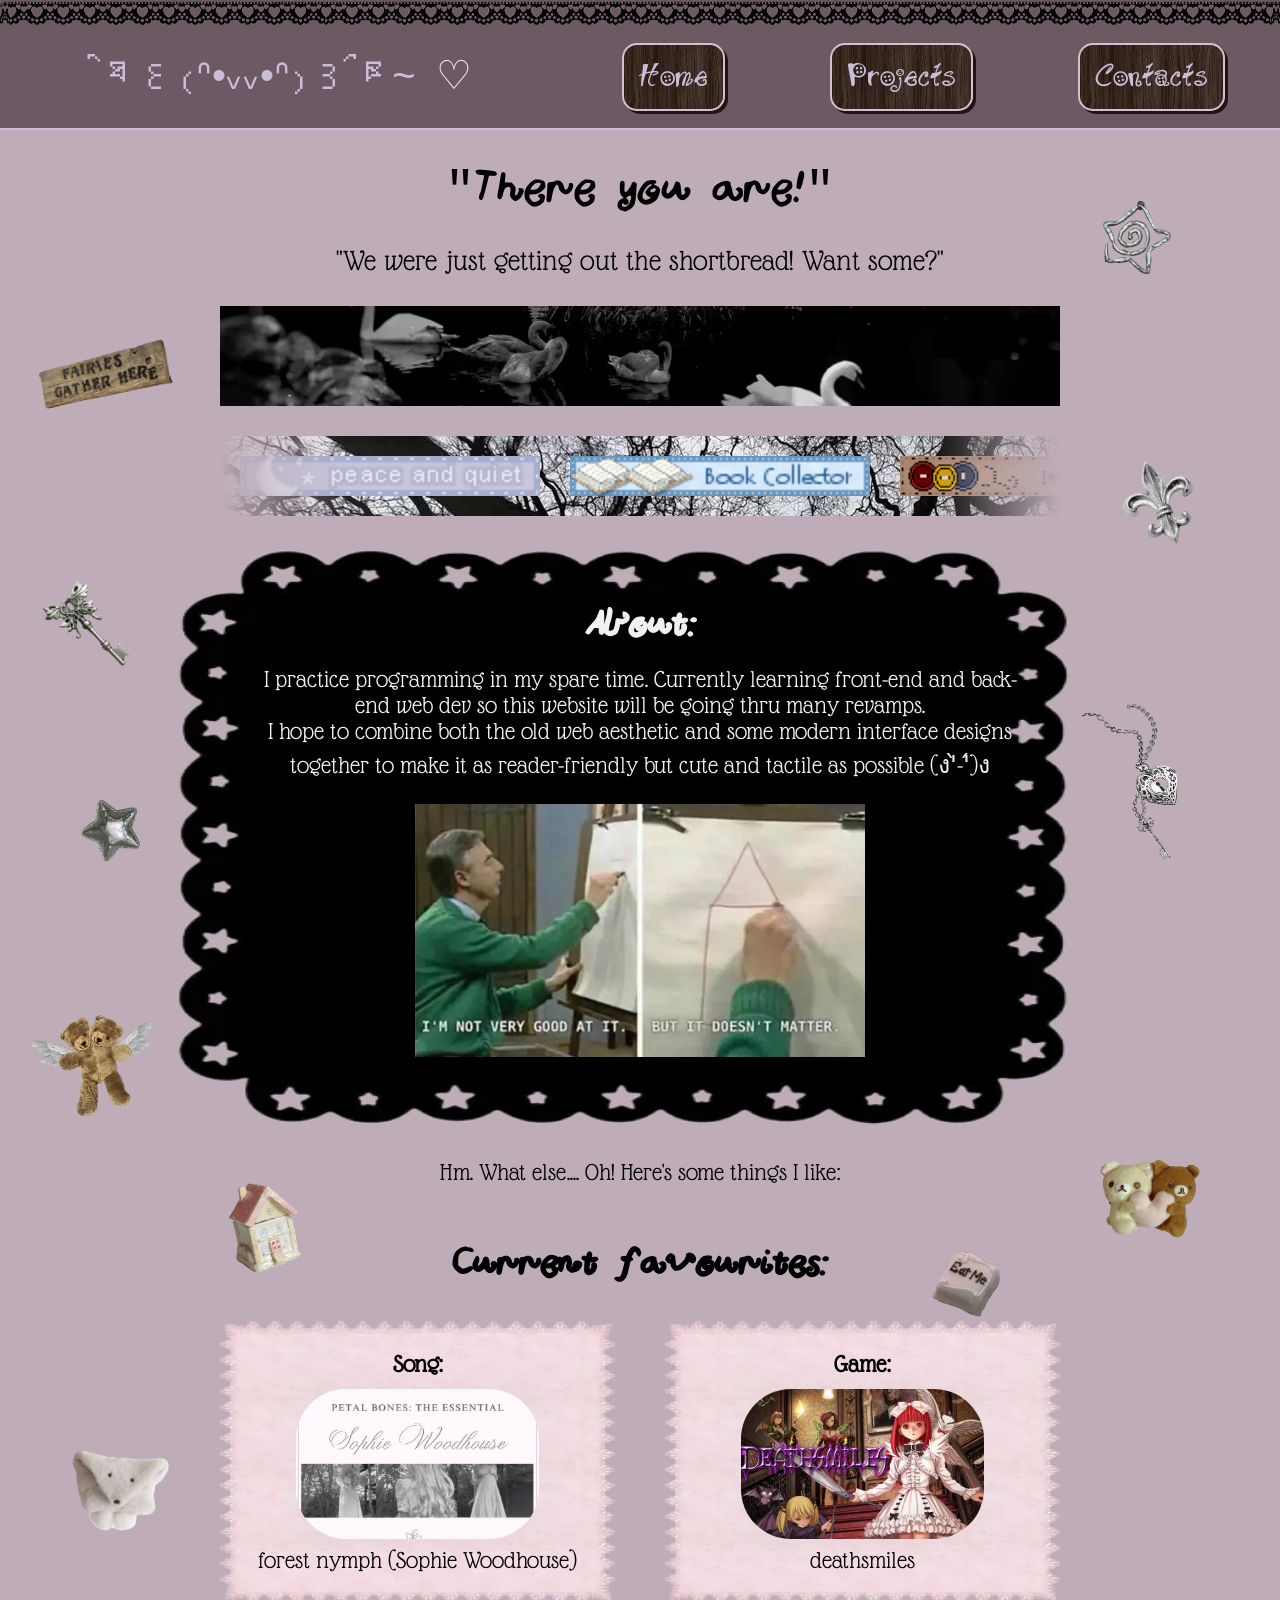
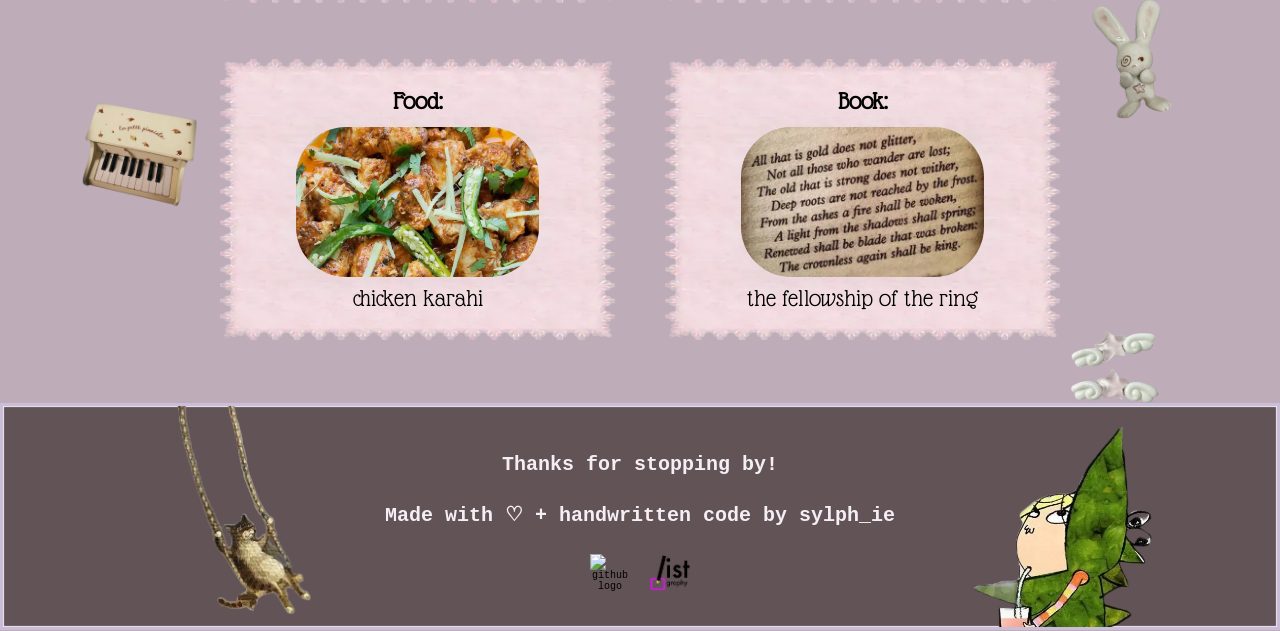
==== commit 9f6e5f45: "largest commit: improved fav section, added webp files including containers for sections" ====
--- a/about.html
+++ b/about.html
@@ -3,9 +3,25 @@
     <title>ཐི ꒰₍ᐢ•ᵥᵥ•ᐢ₎꒱ ཋྀ ~♡</title>
     <link rel = "stylesheet" href = "styles.css"/>
 </head>
-<body id = "about">
+<body id = "page-about">
+    <div class = "side_deco">
+        <img id = "fleur" class = "stickers" src="assets/images/webps_pt2/fleurdelis.webp">
+        <img id = "swirly_star" class = "stickers" src="assets/images/webps_pt2/swirly_star.webp">
+        <img id = "silver_key" class = "stickers" src="assets/images/webps_pt2/silver_key.webp">
+        <img id = "silver_star" class = "stickers" src="assets/images/webps_pt2/silver_star.webp">
+        <img id = "fairies_sign" class = "stickers" src="assets/images/webps_pt2/fairies_sign.webp">
+        <img id = "twins" class = "stickers" src="assets/images/webps_pt2/twinbears.webp">
+        <img id = "rilakkuma" class = "stickers" src="assets/images/webps_pt2/rilakkuma.webp">
+        <img id = "chs" class = "stickers" src="assets/images/webps_pt2/ceramic_hs.webp">
+        <img id = "envelope" class = "stickers" src="assets/images/webps_pt2/envelope.webp">
+        <img id = "flying_stars" class = "stickers" src="assets/images/webps_pt2/flying_stars.webp">
+        <img id = "eat_me" class = "stickers" src="assets/images/webps_pt2/eatme.webp">
+        <img id = "c_bunny" class = "stickers" src="assets/images/webps_pt2/ceramic_bunny.webp">
+        <img id = "petit" class = "stickers" src="assets/images/webps_pt2/petit_piano.webp">
+        <img id = "locket" class = "stickers" src = "assets/images/webps_pt2/locket.png">
+    </div>
     <header>
-      <!--  <figure>
+      <!--  <mouse figure>
             <img src = "https://images.squarespace-cdn.com/content/v1/5b8b677baa49a1d97623f9c3/1564085135138-W30LRVDVKX03IWIJ32WE/mouseSprite.gif?format=1500w">
         </figure> -->
         <nav id = "navbar"> <!--The container-->
@@ -26,43 +42,104 @@
     </header>
     <main>
         <h1 class = "welcome-heading">"There you are!"</h1>
-        <h2 class = "whatsthis-heading">"We were just getting out the shortbread. Want some?"</h2>
+        <h2 class = "whatsthis-heading">"We were just getting out the shortbread! Want some?"</h2>
         <div class = "banner">
             <img src = "assets/images/swans.webp"
             alt = "ethereal portal">
         </div>
-        <section id = "sayhello">
-            <h1>Hi there! ཐི ꒰₍ᐢ•ᵥᵥ•ᐢ₎꒱ ཋྀ</h1>
-            <p>
-                Welcome to my blog (v1)!! Make yourselves at home. <span class = "italic-txt">(peep peep)</span>
-            </p>
-        </section>
+        <div class = "marquee">
+            <div class = "marquee-content scroll">
+                <img src="assets/gifs/peace_quiet.gif">
+                <img src="assets/gifs/bookcollecter.gif">
+                <img src="assets/gifs/i lobe sewing.gif">
+                <img src="assets/gifs/nyeh-heh-heh.gif">
+                <img src="assets/gifs/dream-w-me.gif">
+                <img src="assets/gifs/i need some sleep.gif">
+                <img src="assets/gifs/s_kuromi.gif">
+                <img src="assets/gifs/rin_len.gif">
+            </div>
+            <div class = "marquee-content scroll">
+                <img src="assets/gifs/peace_quiet.gif">
+                <img src="assets/gifs/bookcollecter.gif">
+                <img src="assets/gifs/i lobe sewing.gif">
+                <img src="assets/gifs/nyeh-heh-heh.gif">
+                <img src="assets/gifs/dream-w-me.gif">
+                <img src="assets/gifs/i need some sleep.gif">
+                <img src="assets/gifs/s_kuromi.gif">
+                <img src="assets/gifs/rin_len.gif">
+            </div>
+        </div>
         <section id = "about">
-            <article>
-                <h2>About:</h2>
-                <p class = "log-font">
-                    I practice programming in my spare time. Currently learning front-end and back-end web dev so this website will be going thru many revamps.</br>
-                    I hope to combine both the old web aesthetic and some modern interface designs together to make it as reader-friendly but cute and tactile as possible (ง'̀-'́)ง</br>
-                </p>
+            <article class = "profile">
+                <img class = "framez" src="assets/images/frames/stars.webp">
+                <div class = "main-content">
+                    <h2 class = "white-h2">About:</h2>
+                    <p class = "log-font">
+                        I practice programming in my spare time. Currently learning front-end and back-end web dev so this website will be going thru many revamps.</br>
+                        I hope to combine both the old web aesthetic and some modern interface designs together to make it as reader-friendly but cute and tactile as possible (ง'̀-'́)ง</br>
+                    </p>
                     <figure class = "mr-rogers">
                         <img src = "assets/images/mr rogers.webp" alt = "Mr. Rogers 'I'm not very good at it. But it doesn't matter.' meme">
                     </figure>
-                <p class="log-font">
+                </div>
+            </article>
+            <p id = "extra-txt" class="log-font">
                     Hm. What else.... Oh! Here's some things I like:
-                </p>
-            </article>
-            <article>
+            </p>
+            <article id = "favs">
                 <h2>Current favourites:</h2>
-                <ul class = "log-font">
-                    <li >song: forest nymph (Sophie Woodhouse)</li>
-                    <li >game: deathsmiles</li>
-                    <li >food: chicken karahi</li>
-                    <li >book: the fellowship of the ring</li>
-                </ul>
+                <div class = "log-font fav-list-container">
+                    <div class = "fav-list-card">
+                        <img class = "framez-pink pink-frame" src="assets/images/frames/pink.webp">
+                        <div class = "card-content">
+                            <p class = "bold-txt-fav">Song:</p>
+                            <a 
+                            href = "https://youtu.be/fugui9ImmSU?si=T5LxjqnXCF9Bx9S" target = "_blank">
+                                <img class = "list-img" src = "assets/images/sophie_woodhouse.webp">
+                                <p class = "log-font-fav">forest nymph (Sophie Woodhouse)</p>
+                            </a>
+                        </div>    
+                    </div>
+                    <div class = "fav-list-card">
+                        <img class = "framez-pink" src="assets/images/frames/pink.webp">
+                        <div class = card-content>
+                            <p class = "bold-txt-fav">Game:</p>
+                            <a 
+                            href = "https://store.steampowered.com/app/314180/Deathsmiles/" target = "_blank">
+                                <img class = "list-img" src = "assets/images/deathsmiles.webp">
+                                <p class = "log-font-fav">deathsmiles</p>
+                            </a>
+                        </div>
+                    </div>
+                    <div class = "fav-list-card">
+                        <img class = "framez-pink" src="assets/images/frames/pink.webp">
+                        <div class = "card-content">
+                            <p class = "bold-txt-fav">Food:</p>
+                            <a href="https://www.teaforturmeric.com/chicken-karahi/" target = "_blank">
+                                <img class = "list-img" src = "assets/images/karahi.webp">
+                                <p class = "log-font-fav">chicken karahi</p>
+                            </a>
+                        </div>
+                    </div>
+                    <div class = "fav-list-card">
+                        <img class = "framez-pink" src="assets/images/frames/pink.webp">
+                        <div class = "card-content">
+                            <p class = "bold-txt-fav">Book:</p>
+                            <a href = "https://www.goodreads.com/en/book/show/61215351-the-fellowship-of-the-ring" target = "_blank">
+                                <img class = "list-img list-img-4" src = "assets/images/fellowship.webp">
+                                <p class = "log-font-fav">the fellowship of the ring</p>
+                            </a>
+                        </div>
+                    </div>
+                </div>
             </article>
         </section>
     </main>
 <footer>
+    <div class = "stickers">
+    <img id = "swing_cat" class = "stickers" src="assets/images/webps_pt2/swing_cat.webp">
+    <img id = "lola" class = "stickers" src = "assets/images/webps_pt2/lola.webp">
+    </div>
     <h4>
         Thanks for stopping by!
     </h4>
--- a/styles.css
+++ b/styles.css
@@ -24,7 +24,7 @@
 }
 
 html {
-    font-size: 62.5%
+    font-size: 62.5% /*To make resizing fonts in rem easier*/
 }
 
 * {
@@ -335,22 +335,22 @@
 }
 
 .yellow-stars > img {
-    width: 40em;
+    width: 30em;
     position: absolute;
 }
 
 .yellow-stars-1 {
-    transform: translate(-5em, -10em) rotate(20deg)
+    transform: translate(-25em, -10em) rotate(20deg) /*translate(-5em, -10em) rotate(20deg)*/
 }
 
 .yellow-stars-2 {
-    transform: translate(160em, -5em) rotate(-1deg)
+    transform: translate(85em, -10em) rotate(-1deg) /*translate(160em, -5em) rotate(-1deg)*/
 }
 
 /**************************************************************************/
 /* About page:*/
 header {
-    position: sticky;
+    position: sticky; /*If it includes a navbar, good practice to apply position to the header instead*/
     top: 0; /* if I don't put this here, the prev property won't work*/
     /* if the width of the navbar is smaller than the viewport, set width: 100% */
     z-index: 999; /*Certain headings seems to go over the nav unless i set this*/
@@ -368,13 +368,13 @@
     padding: 1.5em;
     /*border: 2px solid #c9bdd7;
     box-shadow: 0px 0px 1px 1px #f4eef5 inset;*/
-    box-shadow: 0 2px 0 0 #dec9ff; 
+    box-shadow: 0 2px 0 0 #c9bdd7; /*#69538c*/
 
     /*Nav border image*/
     border-style: solid;
     border-width: 25px 10px 0px 10px; /* Top: 10px, Right: 0, Bottom: 0, Left: 0 */
-    border-image-source: url("assets/images/borders/white nav border.webp");
-    border-image-slice: 150 fill; /* Adjust based on your image size */
+    border-image-source: url("assets/images/borders/black lace border.webp");
+    border-image-slice: 50 fill; /* Adjust based on your image size */
     border-image-repeat: round;
 }
 
@@ -409,7 +409,7 @@
 }
 
 .cute-nav-button:hover {
-    color:#130b0b;
+    color:#6d5964;
     transform: translate(1px, 1px);
     box-shadow: 2px 2px #201313;
 }
@@ -435,7 +435,7 @@
     animation-duration: 2000ms;
     animation-iteration-count: infinite;
     animation-timing-function: ease-in-out;
-    display: inline-block;
+    display: inline-block; /*This allows the navbat to be aligned w the buttons and its heart*/
     margin-left: .5em;
 }
 
@@ -452,6 +452,102 @@
 
 
 /*Section: about*/
+.stickers {
+    position: absolute;
+    width: 10em;
+    top: 50%;
+}
+
+#fleur {
+    top: 45em;
+    left: 111em;
+    transform: rotateZ(-20deg);
+}
+
+#swirly_star {
+    top: 20em;
+    left: 110em;
+    transform: rotateZ(20deg);
+    width: 7em;
+}
+
+#silver_key {
+    top: 58em;
+    left: 5em;
+    width: 7em;
+    transform: rotateZ(-20deg);
+}
+
+#silver_star {
+    top: 80em;
+    left: 8em;
+    width: 6em;
+}
+
+#locket {
+    top: 70em;
+    left: 108em;
+    width: 10em;
+}
+
+#fairies_sign {
+    top: 35em;
+    left: 4em;
+    transform: rotateZ(-10deg);
+    width: 13em;
+}
+
+#twins {
+    top: 100em;
+    left: 3em;
+    transform: rotateZ(-10deg);
+    width: 13em;
+}
+
+#rilakkuma {
+    top: 116em;
+    left: 110em;
+    width: 10em;
+}
+
+#chs {
+    top: 118em;
+    left: 23em;
+    width: 7em;
+    transform: rotateZ(-10deg);
+}
+
+#envelope {
+    top:145em;
+    left: 7em;
+}
+
+#flying_stars {
+    top: 193em;
+    left: 107em;
+    width: 9em;
+}
+
+#eat_me {
+    top: 125em;
+    left: 93em;
+    width: 7em;
+}
+
+#c_bunny {
+    top: 160em;
+    left: 110em;
+    width: 7em;
+    transform: rotateZ(-10deg);
+}
+
+#petit {
+    top: 170em;
+    left: 8em;
+    width: 12em;
+
+}
+
 main {
     padding: 1em;
     padding-right: 22em;
@@ -462,7 +558,16 @@
     font-family: bigurls;
     text-align: center;
     font-size: 4rem;
+    margin-top:.5em;
+}
+
+.white-h2 {
+    font-family: bigurls;
+    text-align: center;
+    font-size: 4rem;
     margin: .5em;
+    margin-top: 1em;
+    color:#f4eef5
 }
 
 p {
@@ -471,17 +576,21 @@
     padding: 0;
 }
 
-.log-font {
+.bold-txt-fav {
+    font-family: antiqua;
+    font-weight: bold;
+    color: #000000;
+    margin: .5em;
+}
+
+.log-font { /*Applied to the main p's but not applied globally to lists for some reason*/
     text-align: center;
     font-family: antiqua, 'Courier New', Courier, monospace;
     font-size: 2.5rem;
 }
 
-.log-font > li {
-    text-align: center;
-    font-family: antiqua, 'Courier New', Courier, monospace;
-    font-size: 2.5rem;
-    list-style-position: inside;
+.fav-list-card > .log-font {
+    margin-top: .3em;
 }
 
 @keyframes big-welcome {
@@ -499,7 +608,7 @@
     font-family: bigurls, monospace;
     font-weight: 400;
     font-size: 5rem;
-    margin: .1em;
+    margin: .5em;
     animation-name: big-welcome;
     animation-duration: 500ms;
     animation-iteration-count: infinite;
@@ -512,6 +621,7 @@
     font-family: antiqua, monospace;
     font-weight: 400;
     font-size: 3rem;
+    margin-bottom: 1em;
 }
 
 .banner {
@@ -522,32 +632,185 @@
 
 .banner > img {
     width: 80vw;
-    height: 10vw;
+    max-height: 10em;
     object-fit: cover;
     align-items: center;
 }
 
-#sayhello {
+.marquee {
+    --fade-amount: 15%; /*A token*/
     background-image: url("assets/images/trees.webp");
+    mask-image: linear-gradient(to right, transparent, black var(--fade-amount), black calc(100% - var(--fade-amount)), transparent); /*black = mask fully applied to element. (https://www.youtube.com/watch?v=Ca8L8iqnmdw&t=266s)*/
     background-size: auto;
-    height: 10em;
-}
-
-#sayhello > h1, p {
-    background: transparent; /* if you want to make the text's padding transparent*/
+    height: 4em;
+    margin-top: 3em;
+    display: flex;
+    overflow: hidden;
+    display: flex;
+    gap: 3rem;
+    position: relative;
+    user-select: none; /*Prevents users from getting images highlighted after double-clicking*/
+    padding: 2rem;
+}
+
+.marquee-content {
+    display: flex;
+    flex-shrink: 0;
+    justify-content: space-around;
+    min-width: 100%; /*Allow the imgs to take up the entire width of the marquee*/
+    gap: 3rem;
+}
+
+@keyframes scroll {
+    from {
+        transform: translate(0);
+    }
+    to {
+        transform: translateX(calc(-100% - 3rem)); /*The rem here has to match with the gap set for its container*/
+    }
+}
+
+.scroll {
+    animation: scroll 15000ms linear infinite;
 }
 
 .mr-rogers {
     display: flex;
     justify-content: center;
     margin: 2em;
-}
-
-#about {
+    max-width: 100%;
+}
+
+.mr-rogers > img {
+    max-width: 45em;
+}
+
+#page-about {
     background-color: #beadb9; /* 1) #beadb9 - gloomy pink, 2) #b4a7b8 - more gloomy purple-pink 3) d5bece - lighter pink*/
     margin:0; /*This gets rid of the border all around the website*/
 }
 
+.profile > p,
+.profile > h2 {
+    color: #f4eef5;
+}
+
+.fav-list-container > div > p {
+    color: black;
+}
+
+#about {
+    margin-top: 2em;
+    margin-bottom: 1em;
+    position: relative;
+    z-index: 10;
+}
+
+.framez {
+    position: relative;
+    display: inline-block;
+    width: 90em;
+    height: 60em;
+    right: 5em;
+    margin-bottom: 2em;
+}
+
+#extra-txt {
+    color:#000000;
+}
+
+.main-content {
+    position: absolute;
+    left: 0;
+    top: 0;
+    width: 100%;
+    display: flex; /*4) Readjust the size so it centers nicely inside the framez-pink box*/
+    flex-direction: column;
+    justify-content: center;
+    align-items: center;
+    padding:3em; /*5) Padding to prevent the text from touching the frame edges*/
+    box-sizing: border-box;
+}
+
+/******************************************************************/
+/*Favs container*/
+#favs {
+    margin: 0;
+    margin-top: 6em;
+    margin-bottom: 5em;
+    z-index: 4;
+}
+
+.fav-list-container {
+    display: grid;
+    grid-template-columns: repeat(2, 1fr);
+    gap: 2em;
+    justify-content: center;
+    align-content: space-evenly;
+    
+}
+
+.fav-list-card {
+    position: relative; /*1) Make the main card the boundary box/anchor point for the absolute content*/
+    display: inline-block;
+}
+
+.framez-pink {
+    display: block;
+    width: 100%; /*2) Make the frame stretch to fit the container's width*/
+    height: 11.5em;
+}
+
+.card-content { /*3) Anything that goes inside the framez-pink is layered exactly over the frame*/
+    position: absolute;
+    left: 0;
+    top: 0;
+    width: 100%;
+    display: flex; /*4) Readjust the size so it centers nicely inside the framez-pink box*/
+    flex-direction: column;
+    justify-content: center;
+    align-items: center;
+    padding-top:.8em; /*5) Padding to prevent the text from touching the frame edges*/
+    box-sizing: border-box;
+}
+
+.list-img { /*6) Adjust the little image*/
+    max-width: 65%; /*Make sure it shrinks correct inside the frame*/
+    object-fit: cover;
+    object-position: 50% 30%;
+    border-radius: 2em;
+    height: 6em;
+    width: 15em;
+    transition: opacity 200ms ease;
+}
+
+a:hover .list-img {
+    opacity: 50%;
+}
+
+a {
+    text-decoration: none;
+    display: inline-block;
+}
+
+a:hover .log-font-fav {
+    text-decoration: underline;
+    color:#8a2660;
+}
+
+.list-img-4 {
+    object-position: 50% 52%;
+}
+
+.log-font { /*Applied to the main p's but not applied globally to lists for some reason*/
+    text-align: center;
+    font-family: antiqua, 'Courier New', Courier, monospace;
+    font-size: 2.5rem;
+    color:#f4eef5;
+}
+
+/**********************************************************************/
+/*Footer*/
 #icons-container {
     display: flex;
     align-items: center;
@@ -568,14 +831,48 @@
 
 footer {
     text-align: center;
-    padding: 1em;
+    padding: 2em;
+    padding-bottom: 2.5em;
     background: #625356;
     border: 3px solid #c9bdd7;
     box-shadow: 0px 0px 1px 1px inset #f4eef5;
+    position: relative;
+    overflow: hidden;
 }
 
 footer > h4 {
     color: #f4eef5;
     font-size: 2rem;
     font-family: 'Courier New', Courier, monospace;
+}
+
+#lola {
+    width: 18em;
+    top: -9em;
+    left: 95em;
+}
+
+#swing_cat {
+    width: 14em;
+    top: -15em;
+    left: 15em;
+    animation-name: swing;
+    animation-duration: 5000ms;
+    animation-iteration-count: infinite;
+    animation-timing-function: ease-in-out;
+    transform-origin: top center;
+}
+
+@keyframes swing {
+    0% {
+        transform: rotate(50deg);
+    }
+
+    50% {
+        transform: rotate(-15deg);
+    }
+
+    100% {
+        transform:rotate(50deg);
+    }
 }
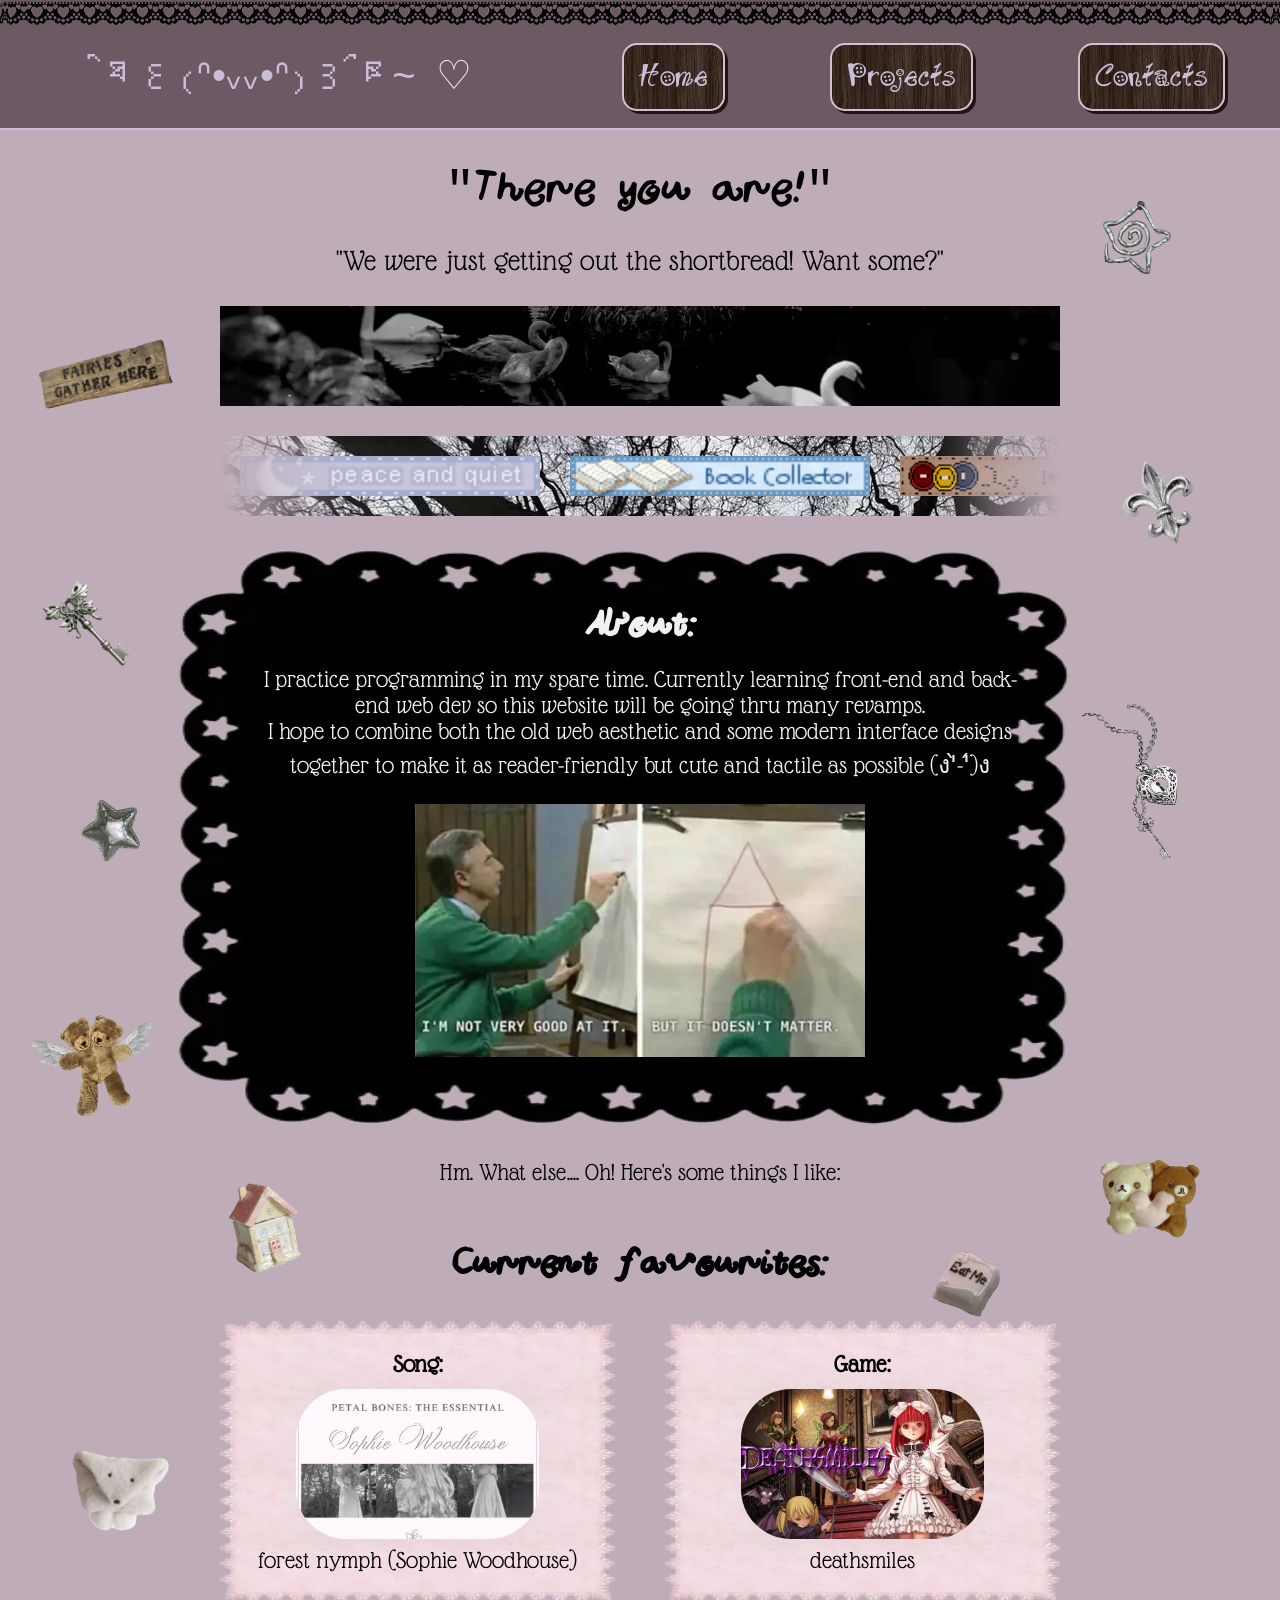
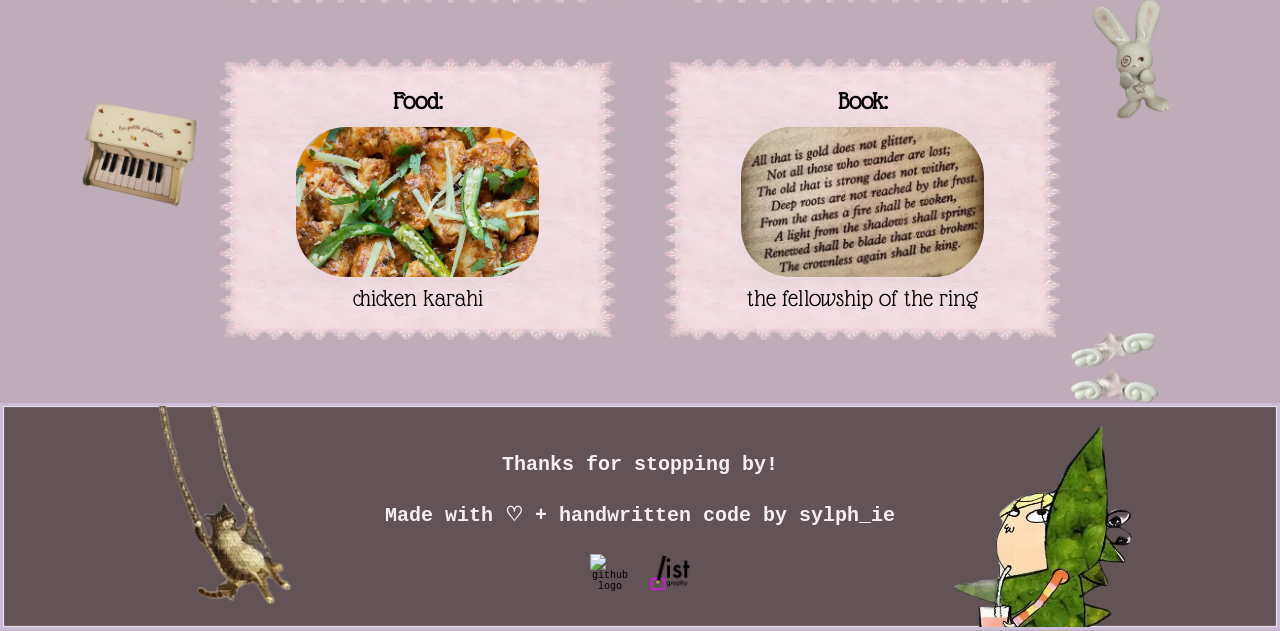
==== commit 5973f199: "created wip pages for project and contacts" ====
--- a/about.html
+++ b/about.html
@@ -3,7 +3,7 @@
     <title>ཐི ꒰₍ᐢ•ᵥᵥ•ᐢ₎꒱ ཋྀ ~♡</title>
     <link rel = "stylesheet" href = "styles.css"/>
 </head>
-<body id = "page-about">
+<body class = "page-about">
     <div class = "side_deco">
         <img id = "fleur" class = "stickers" src="assets/images/webps_pt2/fleurdelis.webp">
         <img id = "swirly_star" class = "stickers" src="assets/images/webps_pt2/swirly_star.webp">
@@ -32,10 +32,10 @@
                      <a class = "cute-nav-button" href="about.html">Home</a>
                 </li>
                 <li>
-                    <a class = "cute-nav-button" href = "#projects">Projects</a>
+                    <a class = "cute-nav-button" href = "projects.html">Projects</a>
                 </li>
                 <li>
-                    <a class = "cute-nav-button" href = "#contacts">Contacts</a>
+                    <a class = "cute-nav-button" href = "projects.html">Contacts</a>
                 </li>
             </ul>
         </nav>
@@ -136,9 +136,9 @@
         </section>
     </main>
 <footer>
-    <div class = "stickers">
-    <img id = "swing_cat" class = "stickers" src="assets/images/webps_pt2/swing_cat.webp">
-    <img id = "lola" class = "stickers" src = "assets/images/webps_pt2/lola.webp">
+    <div class = "side_deco">
+        <img id = "swing_cat" class = "stickers" src="assets/images/webps_pt2/swing_cat.webp">
+        <img id = "lola" class = "stickers" src = "assets/images/webps_pt2/lola.webp">
     </div>
     <h4>
         Thanks for stopping by!
--- a/styles.css
+++ b/styles.css
@@ -685,9 +685,9 @@
     max-width: 45em;
 }
 
-#page-about {
+.page-about {
     background-color: #beadb9; /* 1) #beadb9 - gloomy pink, 2) #b4a7b8 - more gloomy purple-pink 3) d5bece - lighter pink*/
-    margin:0; /*This gets rid of the border all around the website*/
+    margin:0; /*VERY IMPORTANT! This gets rid of the border all around the website*/
 }
 
 .profile > p,
@@ -848,13 +848,13 @@
 
 #lola {
     width: 18em;
-    top: -9em;
+    top: 2em;
     left: 95em;
 }
 
 #swing_cat {
     width: 14em;
-    top: -15em;
+    top: -5em;
     left: 15em;
     animation-name: swing;
     animation-duration: 5000ms;
@@ -875,4 +875,29 @@
     100% {
         transform:rotate(50deg);
     }
+}
+/****************************************************************/
+/*Projects*/
+.center-image {
+    display: flex;
+    flex-direction: column;
+    justify-content: center;
+    align-items: center;
+    width: 10em;
+}
+
+.whatsthis-heading-alt {
+    margin: 0;
+    display: flex;
+    flex-direction: column;
+    justify-content: center;
+    align-items: center;
+    height: 100%;
+    font-family: antiqua, monospace;
+    font-weight: 600;
+    font-size: 5rem;
+}
+
+.project-main {
+    min-height: 25vw;
 }
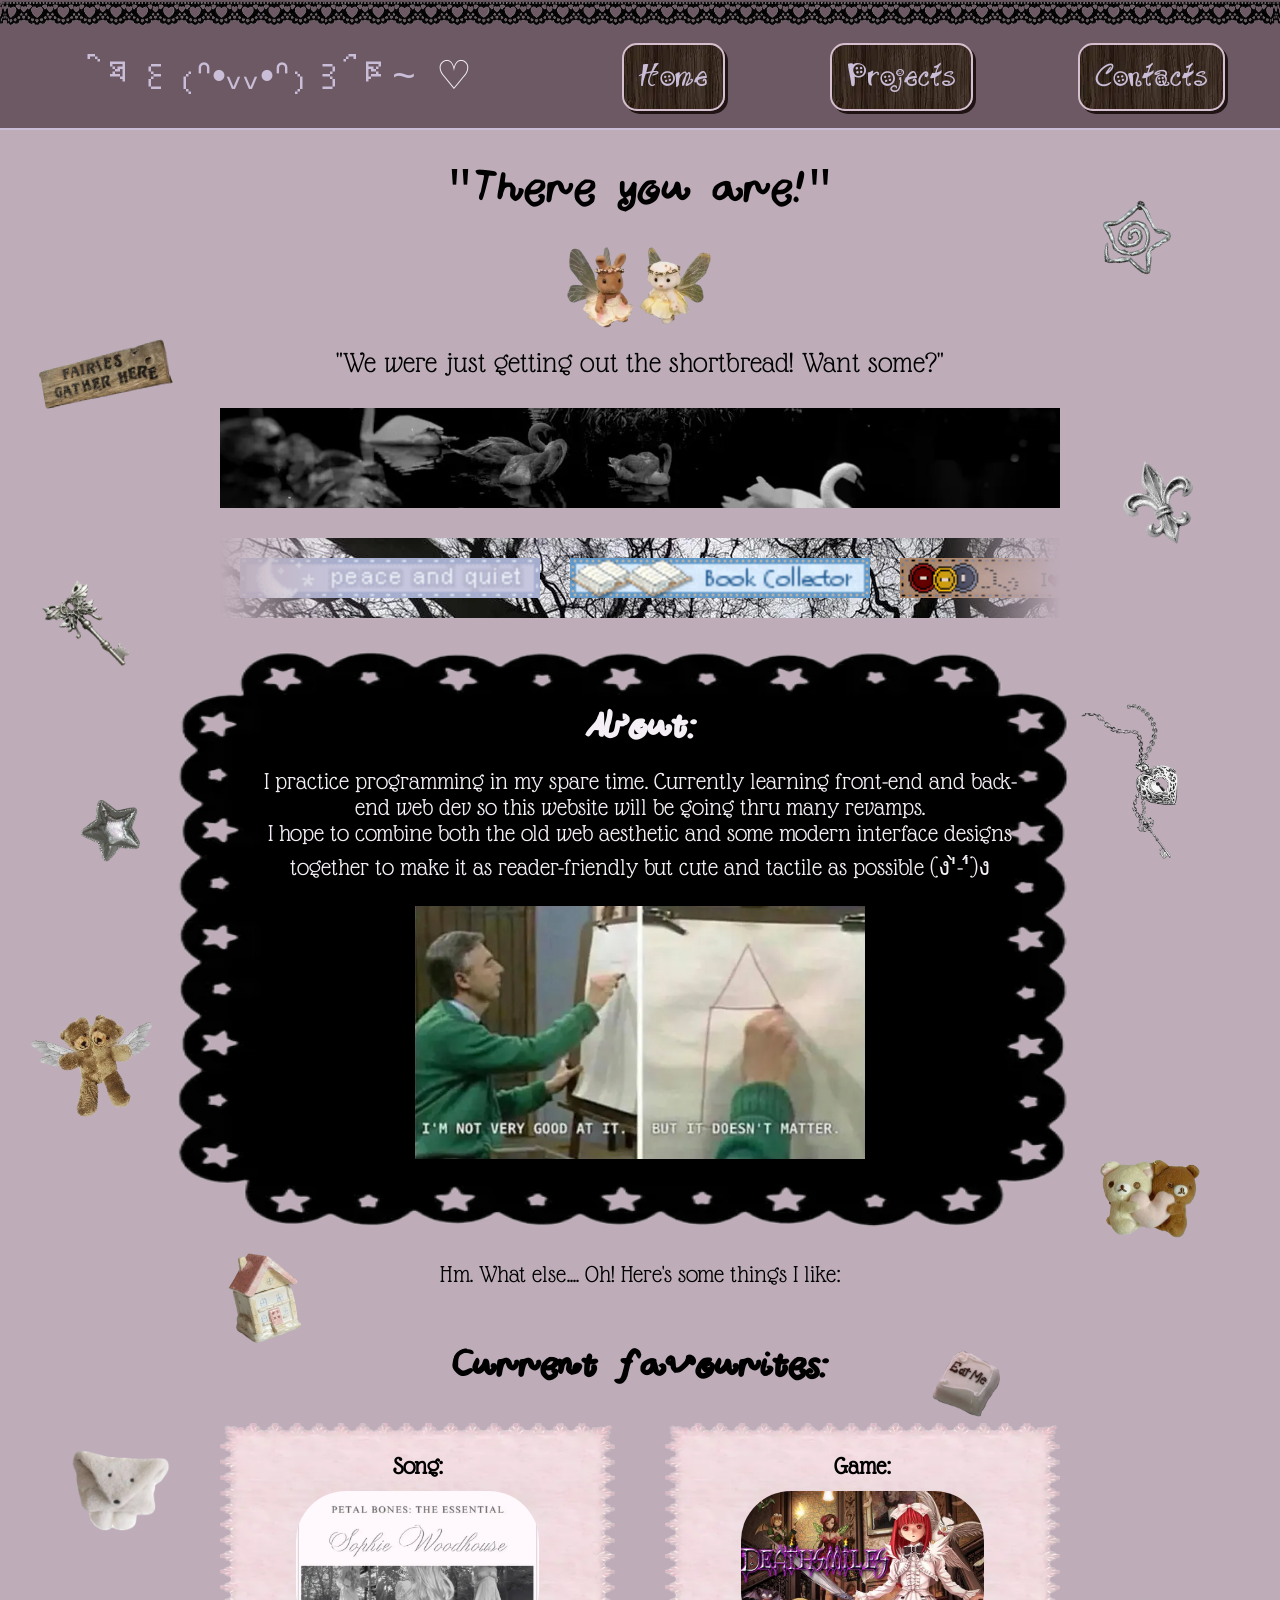
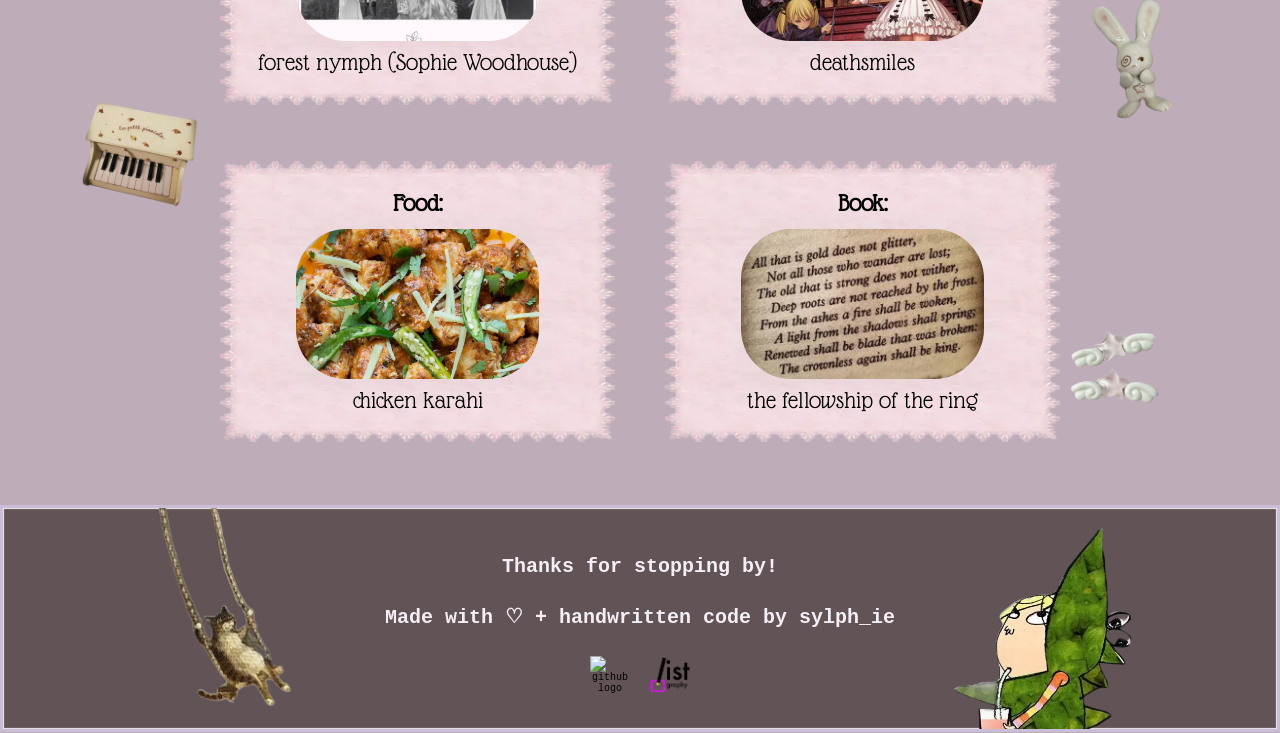
==== commit 3b21ea20: "fixed syl-f img and added new blinkies" ====
--- a/about.html
+++ b/about.html
@@ -42,6 +42,9 @@
     </header>
     <main>
         <h1 class = "welcome-heading">"There you are!"</h1>
+        <div class = "syl-f">
+            <img src = "assets/images/webps_pt2/syl_f.webp" alt = "two sylvanian families fairies">
+        </div>
         <h2 class = "whatsthis-heading">"We were just getting out the shortbread! Want some?"</h2>
         <div class = "banner">
             <img src = "assets/images/swans.webp"
@@ -53,20 +56,30 @@
                 <img src="assets/gifs/bookcollecter.gif">
                 <img src="assets/gifs/i lobe sewing.gif">
                 <img src="assets/gifs/nyeh-heh-heh.gif">
+                <img src = "assets/gifs/moonhealing.gif">
                 <img src="assets/gifs/dream-w-me.gif">
                 <img src="assets/gifs/i need some sleep.gif">
                 <img src="assets/gifs/s_kuromi.gif">
                 <img src="assets/gifs/rin_len.gif">
+                <img src = "assets/gifs/cocteau.gif">
+                <img src = "assets/gifs/joydivision.gif">
+                <img src = "assets/gifs/matrix.gif">
+                <img src = "assets/gifs/beetlejuice.gif">
             </div>
             <div class = "marquee-content scroll">
                 <img src="assets/gifs/peace_quiet.gif">
                 <img src="assets/gifs/bookcollecter.gif">
                 <img src="assets/gifs/i lobe sewing.gif">
                 <img src="assets/gifs/nyeh-heh-heh.gif">
+                <img src = "assets/gifs/moonhealing.gif">
                 <img src="assets/gifs/dream-w-me.gif">
                 <img src="assets/gifs/i need some sleep.gif">
                 <img src="assets/gifs/s_kuromi.gif">
                 <img src="assets/gifs/rin_len.gif">
+                <img src = "assets/gifs/cocteau.gif">
+                <img src = "assets/gifs/joydivision.gif">
+                <img src = "assets/gifs/matrix.gif">
+                <img src = "assets/gifs/beetlejuice.gif">
             </div>
         </div>
         <section id = "about">
--- a/styles.css
+++ b/styles.css
@@ -511,7 +511,7 @@
 }
 
 #chs {
-    top: 118em;
+    top: 125em;
     left: 23em;
     width: 7em;
     transform: rotateZ(-10deg);
@@ -529,7 +529,7 @@
 }
 
 #eat_me {
-    top: 125em;
+    top: 135em;
     left: 93em;
     width: 7em;
 }
@@ -616,6 +616,22 @@
     cursor: default;
 }
 
+.syl-f {
+    display: flex;
+    justify-content: center;
+    align-items: center;
+    width: 100%;
+    max-width: 15rem; /*Use this to control the size here. Set the width to a realistic size so the image itself doesn't splill past the screen on mobile*/
+    margin: 0 auto; /*Centers the container on the page. 1st value: top+bottom margins, 2nd value: right+left*/
+}
+
+.syl-f img {
+    width: 100%; /*Fill the container's width*/
+    max-width: 100%; /*Prevents container overflow*/
+    height: 100%; /*Prevents img squishing*/
+    object-fit: cover;
+}
+
 .whatsthis-heading {
     text-align: center;
     font-family: antiqua, monospace;
@@ -671,7 +687,7 @@
 }
 
 .scroll {
-    animation: scroll 15000ms linear infinite;
+    animation: scroll 19000ms linear infinite;
 }
 
 .mr-rogers {
